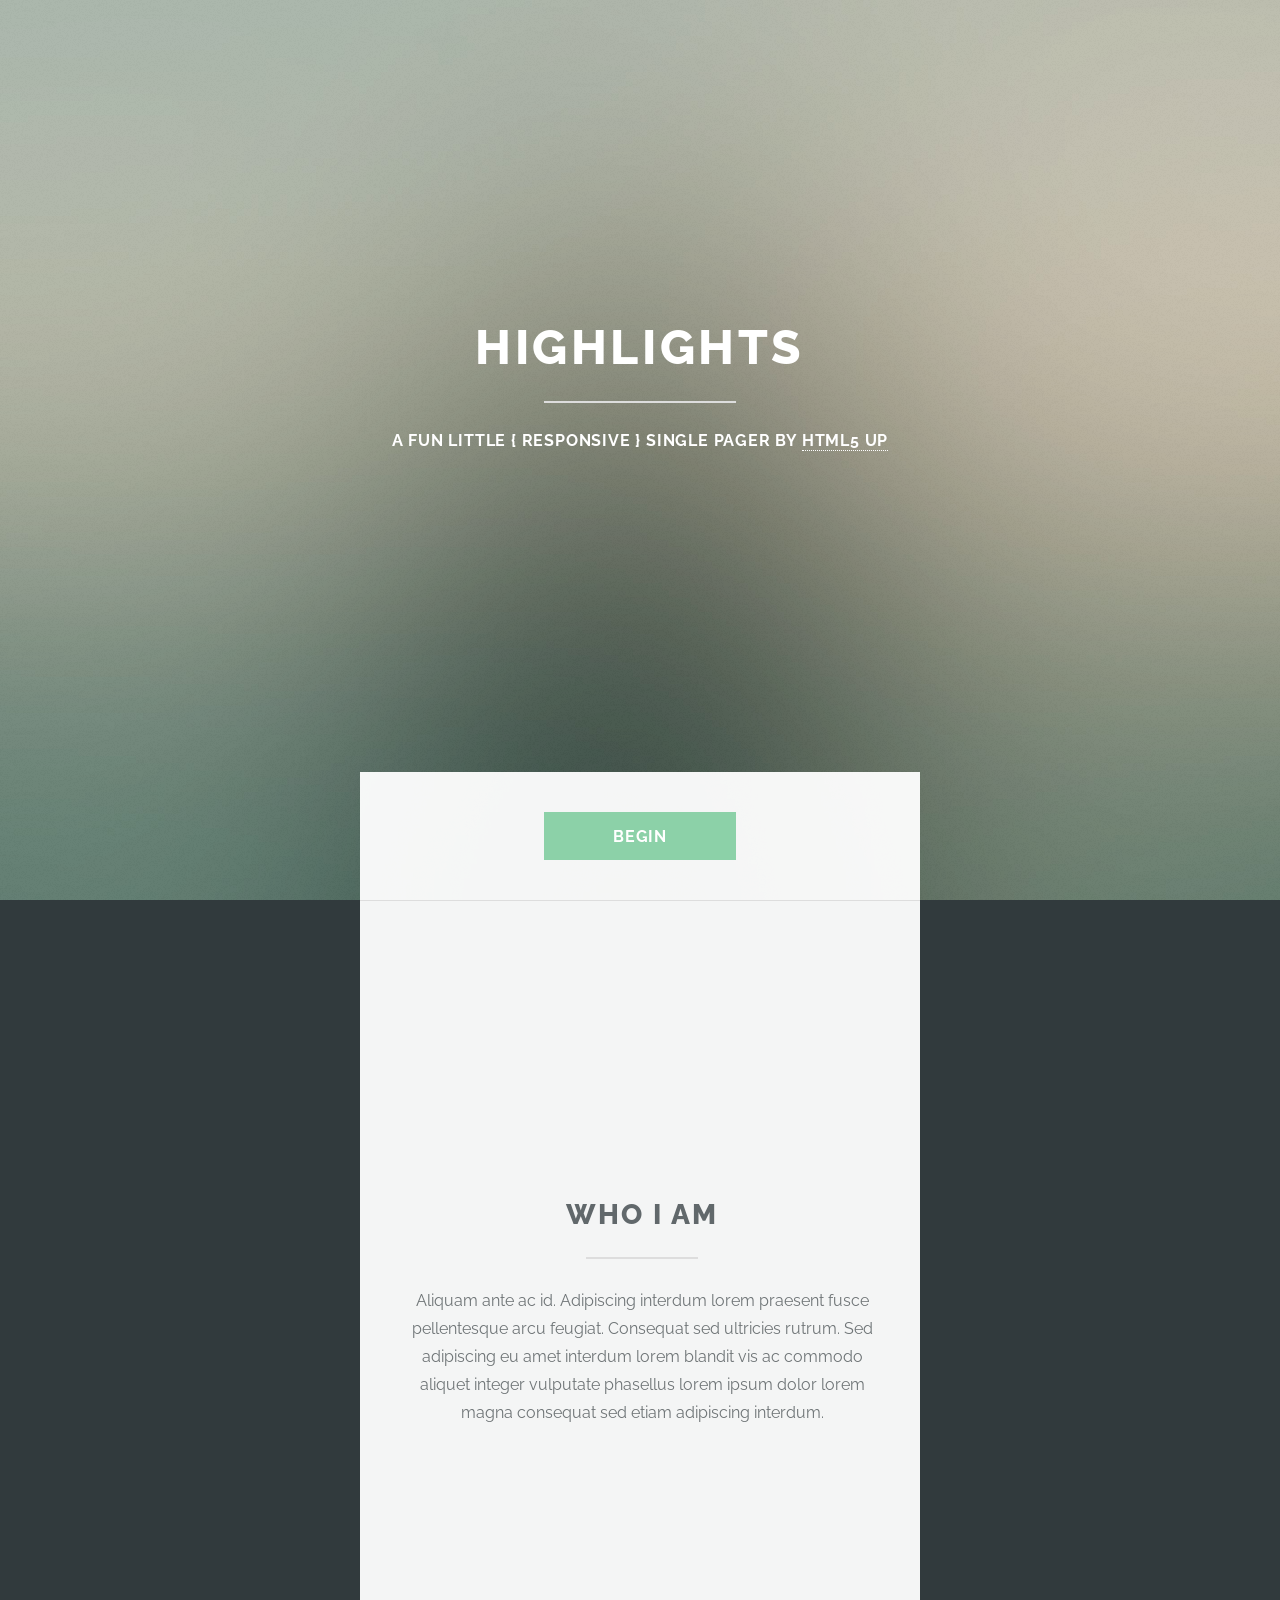
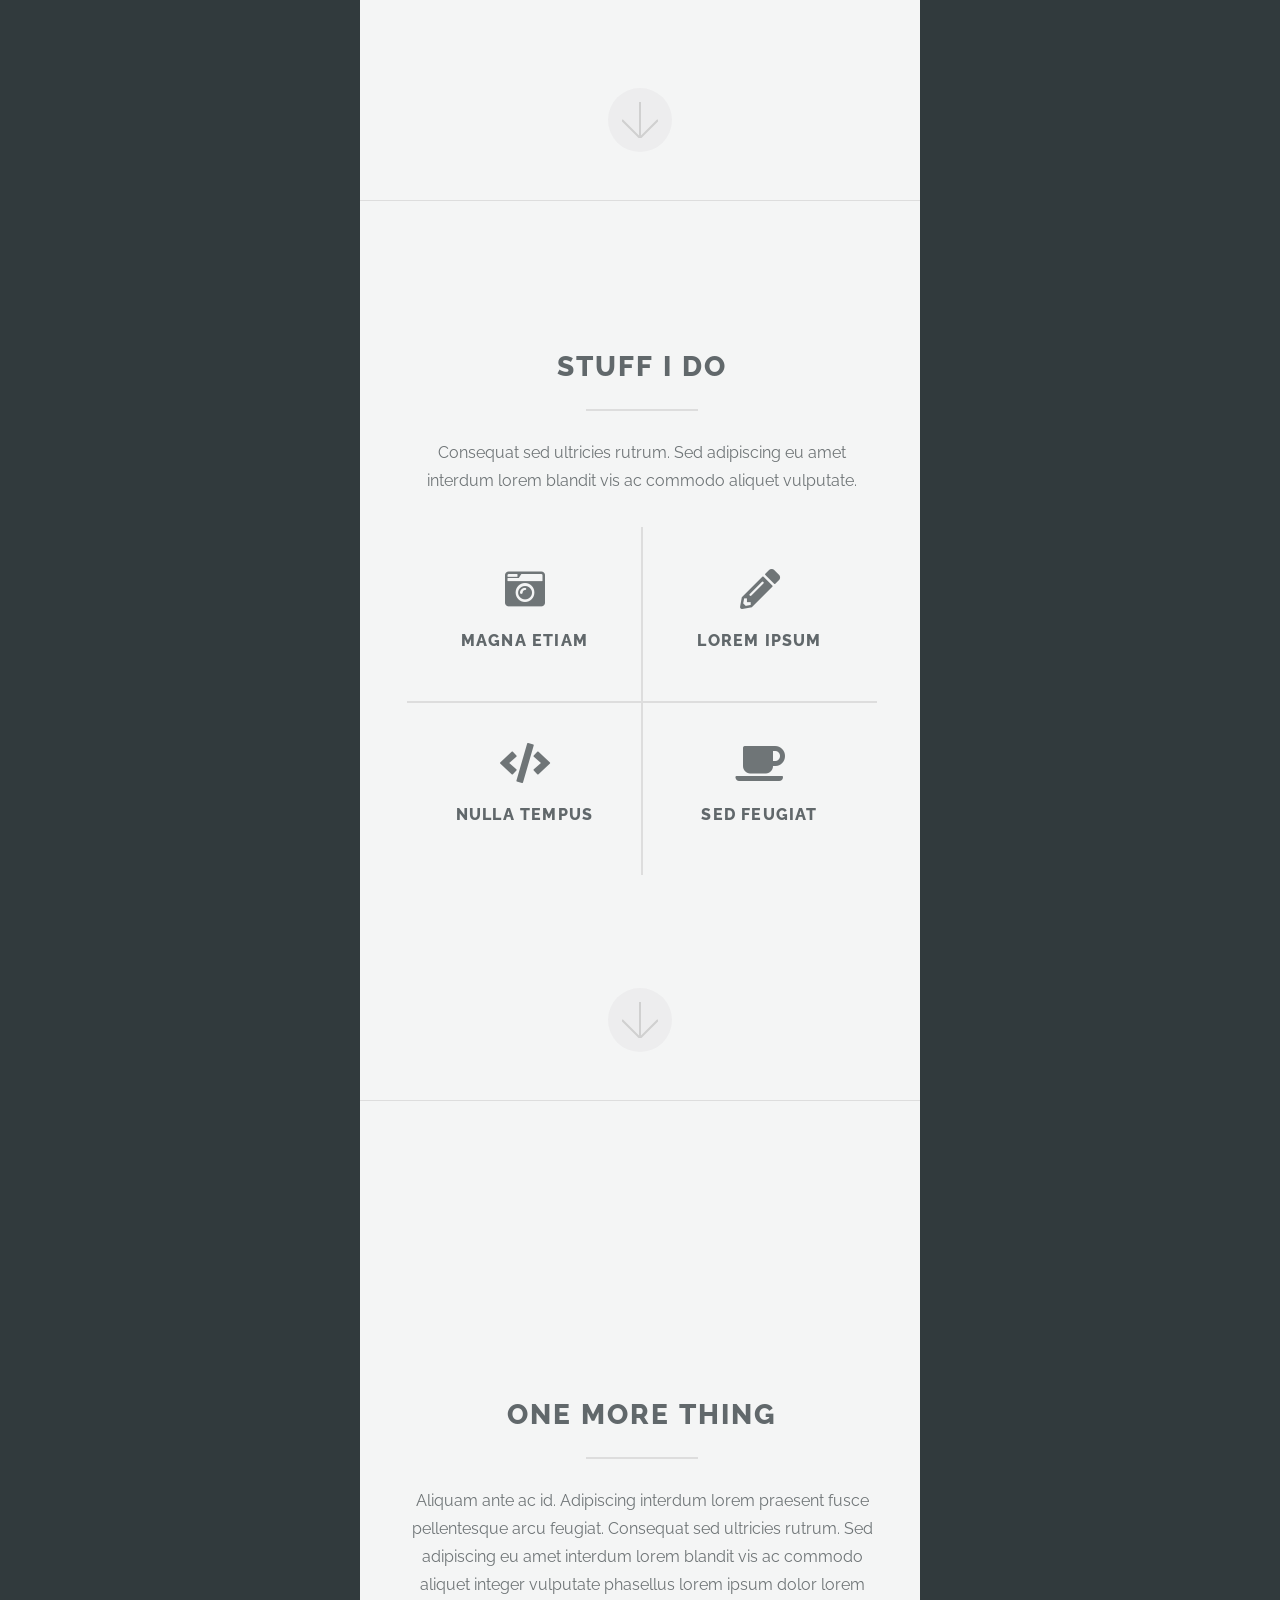
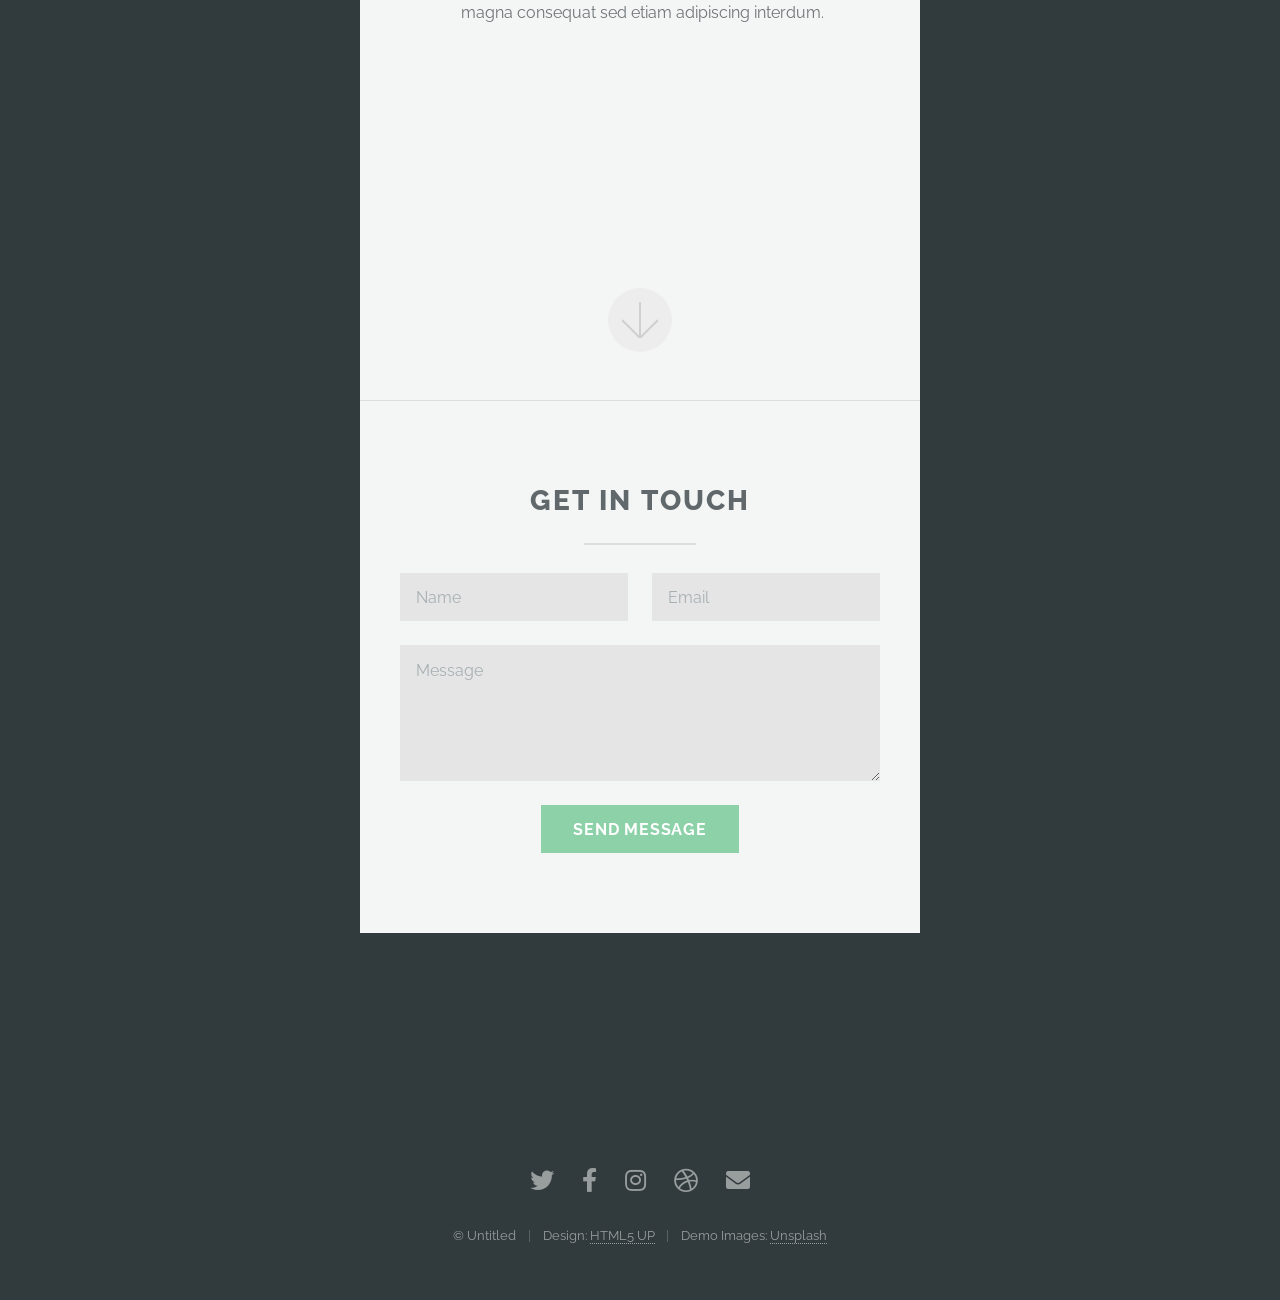
==== index.html @ dd1a43c5 "Add files via upload" ====
<!DOCTYPE HTML>
<!--
	Highlights by HTML5 UP
	html5up.net | @ajlkn
	Free for personal and commercial use under the CCA 3.0 license (html5up.net/license)
-->
<html>
	<head>
		<title>Highlights by HTML5 UP</title>
		<meta charset="utf-8" />
		<meta name="viewport" content="width=device-width, initial-scale=1, user-scalable=no" />
		<link rel="stylesheet" href="assets/css/main.css" />
	</head>
	<body class="is-preload">

		<!-- Header -->
			<section id="header">
				<header class="major">
					<h1>Highlights</h1>
					<p>A fun little { responsive } single pager by <a href="http://html5up.net">HTML5 UP</a></p>
				</header>
				<div class="container">
					<ul class="actions special">
						<li><a href="#one" class="button primary scrolly">Begin</a></li>
					</ul>
				</div>
			</section>

		<!-- One -->
			<section id="one" class="main special">
				<div class="container">
					<span class="image fit primary"><img src="images/pic01.jpg" alt="" /></span>
					<div class="content">
						<header class="major">
							<h2>Who I am</h2>
						</header>
						<p>Aliquam ante ac id. Adipiscing interdum lorem praesent fusce pellentesque arcu feugiat. Consequat sed ultricies rutrum. Sed adipiscing eu amet interdum lorem blandit vis ac commodo aliquet integer vulputate phasellus lorem ipsum dolor lorem magna consequat sed etiam adipiscing interdum.</p>
					</div>
					<a href="#two" class="goto-next scrolly">Next</a>
				</div>
			</section>

		<!-- Two -->
			<section id="two" class="main special">
				<div class="container">
					<span class="image fit primary"><img src="images/pic02.jpg" alt="" /></span>
					<div class="content">
						<header class="major">
							<h2>Stuff I do</h2>
						</header>
						<p>Consequat sed ultricies rutrum. Sed adipiscing eu amet interdum lorem blandit vis ac commodo aliquet vulputate.</p>
						<ul class="icons-grid">
							<li>
								<span class="icon solid major fa-camera-retro"></span>
								<h3>Magna Etiam</h3>
							</li>
							<li>
								<span class="icon solid major fa-pencil-alt"></span>
								<h3>Lorem Ipsum</h3>
							</li>
							<li>
								<span class="icon solid major fa-code"></span>
								<h3>Nulla Tempus</h3>
							</li>
							<li>
								<span class="icon solid major fa-coffee"></span>
								<h3>Sed Feugiat</h3>
							</li>
						</ul>
					</div>
					<a href="#three" class="goto-next scrolly">Next</a>
				</div>
			</section>

		<!-- Three -->
			<section id="three" class="main special">
				<div class="container">
					<span class="image fit primary"><img src="images/pic03.jpg" alt="" /></span>
					<div class="content">
						<header class="major">
							<h2>One more thing</h2>
						</header>
						<p>Aliquam ante ac id. Adipiscing interdum lorem praesent fusce pellentesque arcu feugiat. Consequat sed ultricies rutrum. Sed adipiscing eu amet interdum lorem blandit vis ac commodo aliquet integer vulputate phasellus lorem ipsum dolor lorem magna consequat sed etiam adipiscing interdum.</p>
					</div>
					<a href="#footer" class="goto-next scrolly">Next</a>
				</div>
			</section>

		<!-- Four -->
		<!--
			<section id="four" class="main">
				<div class="container">
					<div class="content">
						<header class="major">
							<h2>Elements</h2>
						</header>
						<section>
							<h4>Text</h4>
							<p>This is <b>bold</b> and this is <strong>strong</strong>. This is <i>italic</i> and this is <em>emphasized</em>.
							This is <sup>superscript</sup> text and this is <sub>subscript</sub> text.
							This is <u>underlined</u> and this is code: <code>for (;;) { ... }</code>. Finally, <a href="#">this is a link</a>.</p>
							<hr />
							<header>
								<h4>Heading with a Subtitle</h4>
								<p>Lorem ipsum dolor sit amet nullam id egestas urna aliquam</p>
							</header>
							<p>Nunc lacinia ante nunc ac lobortis. Interdum adipiscing gravida odio porttitor sem non mi integer non faucibus ornare mi ut ante amet placerat aliquet. Volutpat eu sed ante lacinia sapien lorem accumsan varius montes viverra nibh in adipiscing blandit tempus accumsan.</p>
							<header>
								<h5>Heading with a Subtitle</h5>
								<p>Lorem ipsum dolor sit amet nullam id egestas urna aliquam</p>
							</header>
							<p>Nunc lacinia ante nunc ac lobortis. Interdum adipiscing gravida odio porttitor sem non mi integer non faucibus ornare mi ut ante amet placerat aliquet. Volutpat eu sed ante lacinia sapien lorem accumsan varius montes viverra nibh in adipiscing blandit tempus accumsan.</p>
							<hr />
							<h2>Heading Level 2</h2>
							<h3>Heading Level 3</h3>
							<h4>Heading Level 4</h4>
							<h5>Heading Level 5</h5>
							<h6>Heading Level 6</h6>
							<hr />
							<h5>Blockquote</h5>
							<blockquote>Fringilla nisl. Donec accumsan interdum nisi, quis tincidunt felis sagittis eget tempus euismod. Vestibulum ante ipsum primis in faucibus vestibulum. Blandit adipiscing eu felis iaculis volutpat ac adipiscing accumsan faucibus. Vestibulum ante ipsum primis in faucibus lorem ipsum dolor sit amet nullam adipiscing eu felis.</blockquote>
							<h5>Preformatted</h5>
							<pre><code>i = 0;

while (!deck.isInOrder()) {
  print 'Iteration ' + i;
  deck.shuffle();
  i++;
}

print 'It took ' + i + ' iterations to sort the deck.';</code></pre>
						</section>

						<section>
							<h4>Lists</h4>
							<div class="row">
								<div class="col-6 col-12-medium">
									<h5>Unordered</h5>
									<ul>
										<li>Dolor pulvinar etiam.</li>
										<li>Sagittis adipiscing.</li>
										<li>Felis enim feugiat.</li>
									</ul>
									<h5>Alternate</h5>
									<ul class="alt">
										<li>Dolor pulvinar etiam.</li>
										<li>Sagittis adipiscing.</li>
										<li>Felis enim feugiat.</li>
									</ul>
								</div>
								<div class="col-6 col-12-medium">
									<h5>Ordered</h5>
									<ol>
										<li>Dolor pulvinar etiam.</li>
										<li>Etiam vel felis viverra.</li>
										<li>Felis enim feugiat.</li>
										<li>Dolor pulvinar etiam.</li>
										<li>Etiam vel felis lorem.</li>
										<li>Felis enim et feugiat.</li>
									</ol>
									<h5>Icons</h5>
									<ul class="icons">
										<li><a href="#" class="icon brands fa-twitter"><span class="label">Twitter</span></a></li>
										<li><a href="#" class="icon brands fa-facebook-f"><span class="label">Facebook</span></a></li>
										<li><a href="#" class="icon brands fa-instagram"><span class="label">Instagram</span></a></li>
										<li><a href="#" class="icon brands fa-github"><span class="label">Github</span></a></li>
									</ul>
								</div>
							</div>
							<h5>Actions</h5>
							<ul class="actions">
								<li><a href="#" class="button primary">Default</a></li>
								<li><a href="#" class="button">Default</a></li>
							</ul>
							<ul class="actions small">
								<li><a href="#" class="button primary small">Small</a></li>
								<li><a href="#" class="button small">Small</a></li>
							</ul>
							<div class="row">
								<div class="col-6 col-12-small">
									<ul class="actions stacked">
										<li><a href="#" class="button primary">Default</a></li>
										<li><a href="#" class="button">Default</a></li>
									</ul>
								</div>
								<div class="col-6 col-12-small">
									<ul class="actions stacked">
										<li><a href="#" class="button primary small">Small</a></li>
										<li><a href="#" class="button small">Small</a></li>
									</ul>
								</div>
								<div class="col-6 col-12-small">
									<ul class="actions stacked">
										<li><a href="#" class="button primary fit">Default</a></li>
										<li><a href="#" class="button fit">Default</a></li>
									</ul>
								</div>
								<div class="col-6 col-12-small">
									<ul class="actions stacked">
										<li><a href="#" class="button primary small fit">Small</a></li>
										<li><a href="#" class="button small fit">Small</a></li>
									</ul>
								</div>
							</div>
						</section>

						<section>
							<h4>Table</h4>
							<h5>Default</h5>
							<div class="table-wrapper">
								<table>
									<thead>
										<tr>
											<th>Name</th>
											<th>Description</th>
											<th>Price</th>
										</tr>
									</thead>
									<tbody>
										<tr>
											<td>Item One</td>
											<td>Ante turpis integer aliquet porttitor.</td>
											<td>29.99</td>
										</tr>
										<tr>
											<td>Item Two</td>
											<td>Vis ac commodo adipiscing arcu aliquet.</td>
											<td>19.99</td>
										</tr>
										<tr>
											<td>Item Three</td>
											<td> Morbi faucibus arcu accumsan lorem.</td>
											<td>29.99</td>
										</tr>
										<tr>
											<td>Item Four</td>
											<td>Vitae integer tempus condimentum.</td>
											<td>19.99</td>
										</tr>
										<tr>
											<td>Item Five</td>
											<td>Ante turpis integer aliquet porttitor.</td>
											<td>29.99</td>
										</tr>
									</tbody>
									<tfoot>
										<tr>
											<td colspan="2"></td>
											<td>100.00</td>
										</tr>
									</tfoot>
								</table>
							</div>

							<h5>Alternate</h5>
							<div class="table-wrapper">
								<table class="alt">
									<thead>
										<tr>
											<th>Name</th>
											<th>Description</th>
											<th>Price</th>
										</tr>
									</thead>
									<tbody>
										<tr>
											<td>Item One</td>
											<td>Ante turpis integer aliquet porttitor.</td>
											<td>29.99</td>
										</tr>
										<tr>
											<td>Item Two</td>
											<td>Vis ac commodo adipiscing arcu aliquet.</td>
											<td>19.99</td>
										</tr>
										<tr>
											<td>Item Three</td>
											<td> Morbi faucibus arcu accumsan lorem.</td>
											<td>29.99</td>
										</tr>
										<tr>
											<td>Item Four</td>
											<td>Vitae integer tempus condimentum.</td>
											<td>19.99</td>
										</tr>
										<tr>
											<td>Item Five</td>
											<td>Ante turpis integer aliquet porttitor.</td>
											<td>29.99</td>
										</tr>
									</tbody>
									<tfoot>
										<tr>
											<td colspan="2"></td>
											<td>100.00</td>
										</tr>
									</tfoot>
								</table>
							</div>
						</section>

						<section>
							<h4>Buttons</h4>
							<ul class="actions">
								<li><a href="#" class="button primary">Primary</a></li>
								<li><a href="#" class="button">Default</a></li>
							</ul>
							<ul class="actions">
								<li><a href="#" class="button">Default</a></li>
								<li><a href="#" class="button small">Small</a></li>
							</ul>
							<ul class="actions fit">
								<li><a href="#" class="button primary fit">Fit</a></li>
								<li><a href="#" class="button fit">Fit</a></li>
							</ul>
							<ul class="actions fit small">
								<li><a href="#" class="button primary fit small">Fit + Small</a></li>
								<li><a href="#" class="button fit small">Fit + Small</a></li>
							</ul>
							<ul class="actions">
								<li><a href="#" class="button primary icon solid fa-download">Icon</a></li>
								<li><a href="#" class="button icon solid fa-download">Icon</a></li>
							</ul>
							<ul class="actions">
								<li><span class="button primary disabled">Disabled</span></li>
								<li><span class="button disabled">Disabled</span></li>
							</ul>
						</section>

						<section>
							<h4>Form</h4>
							<form method="post" action="#">
								<div class="row gtr-uniform">
									<div class="col-6 col-12-xsmall">
										<input type="text" name="demo-name" id="demo-name" value="" placeholder="Name" />
									</div>
									<div class="col-6 col-12-xsmall">
										<input type="email" name="demo-email" id="demo-email" value="" placeholder="Email" />
									</div>
									<div class="col-12">
										<select name="demo-category" id="demo-category">
											<option value="">- Category -</option>
											<option value="1">Manufacturing</option>
											<option value="1">Shipping</option>
											<option value="1">Administration</option>
											<option value="1">Human Resources</option>
										</select>
									</div>
									<div class="col-4 col-12-small">
										<input type="radio" id="demo-priority-low" name="demo-priority" checked>
										<label for="demo-priority-low">Low</label>
									</div>
									<div class="col-4 col-12-small">
										<input type="radio" id="demo-priority-normal" name="demo-priority">
										<label for="demo-priority-normal">Normal</label>
									</div>
									<div class="col-4 col-12-small">
										<input type="radio" id="demo-priority-high" name="demo-priority">
										<label for="demo-priority-high">High</label>
									</div>
									<div class="col-6 col-12-small">
										<input type="checkbox" id="demo-copy" name="demo-copy">
										<label for="demo-copy">Email me a copy</label>
									</div>
									<div class="col-6 col-12-small">
										<input type="checkbox" id="demo-human" name="demo-human" checked>
										<label for="demo-human">Not a robot</label>
									</div>
									<div class="col-12">
										<textarea name="demo-message" id="demo-message" placeholder="Enter your message" rows="6"></textarea>
									</div>
									<div class="col-12">
										<ul class="actions">
											<li><input type="submit" value="Send Message" class="primary" /></li>
											<li><input type="reset" value="Reset" /></li>
										</ul>
									</div>
								</div>
							</form>
						</section>

						<section>
							<h4>Image</h4>
							<h5>Fit</h5>
							<div class="box alt">
								<div class="row gtr-uniform gtr-50">
									<div class="col-12"><span class="image fit"><img src="images/pic04.jpg" alt="" /></span></div>
									<div class="col-4"><span class="image fit"><img src="images/pic04.jpg" alt="" /></span></div>
									<div class="col-4"><span class="image fit"><img src="images/pic04.jpg" alt="" /></span></div>
									<div class="col-4"><span class="image fit"><img src="images/pic04.jpg" alt="" /></span></div>
									<div class="col-4"><span class="image fit"><img src="images/pic04.jpg" alt="" /></span></div>
									<div class="col-4"><span class="image fit"><img src="images/pic04.jpg" alt="" /></span></div>
									<div class="col-4"><span class="image fit"><img src="images/pic04.jpg" alt="" /></span></div>
									<div class="col-4"><span class="image fit"><img src="images/pic04.jpg" alt="" /></span></div>
									<div class="col-4"><span class="image fit"><img src="images/pic04.jpg" alt="" /></span></div>
									<div class="col-4"><span class="image fit"><img src="images/pic04.jpg" alt="" /></span></div>
								</div>
							</div>
							<h5>Left &amp; Right</h5>
							<p><span class="image left"><img src="images/pic05.jpg" alt="" /></span>Fringilla nisl. Donec accumsan interdum nisi, quis tincidunt felis sagittis eget. tempus euismod. Vestibulum ante ipsum primis in faucibus vestibulum. Blandit adipiscing eu felis iaculis volutpat ac adipiscing accumsan eu faucibus. Integer ac pellentesque praesent tincidunt felis sagittis eget. tempus euismod. Vestibulum ante ipsum primis in faucibus vestibulum. Blandit adipiscing eu felis iaculis volutpat ac adipiscing accumsan eu faucibus. Integer ac pellentesque praesent. Donec accumsan interdum nisi, quis tincidunt felis sagittis eget. tempus euismod. Vestibulum ante ipsum primis in faucibus vestibulum. Blandit adipiscing eu felis iaculis volutpat ac adipiscing accumsan eu faucibus. Integer ac pellentesque praesent tincidunt felis sagittis eget. tempus euismod. Vestibulum ante ipsum primis in faucibus vestibulum. Blandit adipiscing eu felis iaculis volutpat ac adipiscing accumsan eu faucibus. Integer ac pellentesque praesent.</p>
							<p><span class="image right"><img src="images/pic05.jpg" alt="" /></span>Fringilla nisl. Donec accumsan interdum nisi, quis tincidunt felis sagittis eget. tempus euismod. Vestibulum ante ipsum primis in faucibus vestibulum. Blandit adipiscing eu felis iaculis volutpat ac adipiscing accumsan eu faucibus. Integer ac pellentesque praesent tincidunt felis sagittis eget. tempus euismod. Vestibulum ante ipsum primis in faucibus vestibulum. Blandit adipiscing eu felis iaculis volutpat ac adipiscing accumsan eu faucibus. Integer ac pellentesque praesent. Donec accumsan interdum nisi, quis tincidunt felis sagittis eget. tempus euismod. Vestibulum ante ipsum primis in faucibus vestibulum. Blandit adipiscing eu felis iaculis volutpat ac adipiscing accumsan eu faucibus. Integer ac pellentesque praesent tincidunt felis sagittis eget. tempus euismod. Vestibulum ante ipsum primis in faucibus vestibulum. Blandit adipiscing eu felis iaculis volutpat ac adipiscing accumsan eu faucibus. Integer ac pellentesque praesent.</p>
						</section>

					</div>
					<a href="#footer" class="goto-next scrolly">Next</a>
				</div>
			</section>
		-->

		<!-- Footer -->
			<section id="footer">
				<div class="container">
					<header class="major">
						<h2>Get in touch</h2>
					</header>
					<form method="post" action="#">
						<div class="row gtr-uniform">
							<div class="col-6 col-12-xsmall"><input type="text" name="name" id="name" placeholder="Name" /></div>
							<div class="col-6 col-12-xsmall"><input type="email" name="email" id="email" placeholder="Email" /></div>
							<div class="col-12"><textarea name="message" id="message" placeholder="Message" rows="4"></textarea></div>
							<div class="col-12">
								<ul class="actions special">
									<li><input type="submit" value="Send Message" class="primary" /></li>
								</ul>
							</div>
						</div>
					</form>
				</div>
				<footer>
					<ul class="icons">
						<li><a href="#" class="icon brands alt fa-twitter"><span class="label">Twitter</span></a></li>
						<li><a href="#" class="icon brands alt fa-facebook-f"><span class="label">Facebook</span></a></li>
						<li><a href="#" class="icon brands alt fa-instagram"><span class="label">Instagram</span></a></li>
						<li><a href="#" class="icon brands alt fa-dribbble"><span class="label">Dribbble</span></a></li>
						<li><a href="#" class="icon solid alt fa-envelope"><span class="label">Email</span></a></li>
					</ul>
					<ul class="copyright">
						<li>&copy; Untitled</li><li>Design: <a href="http://html5up.net">HTML5 UP</a></li><li>Demo Images: <a href="http://unsplash.com">Unsplash</a></li>
					</ul>
				</footer>
			</section>

		<!-- Scripts -->
			<script src="assets/js/jquery.min.js"></script>
			<script src="assets/js/jquery.scrollex.min.js"></script>
			<script src="assets/js/jquery.scrolly.min.js"></script>
			<script src="assets/js/browser.min.js"></script>
			<script src="assets/js/breakpoints.min.js"></script>
			<script src="assets/js/util.js"></script>
			<script src="assets/js/main.js"></script>

	</body>
</html>
---- assets/css/main.css ----
@import url("fontawesome-all.min.css");
@import url("https://fonts.googleapis.com/css?family=Raleway:400,400italic,700,800");

/*
	Highlights by HTML5 UP
	html5up.net | @ajlkn
	Free for personal and commercial use under the CCA 3.0 license (html5up.net/license)
*/

html, body, div, span, applet, object,
iframe, h1, h2, h3, h4, h5, h6, p, blockquote,
pre, a, abbr, acronym, address, big, cite,
code, del, dfn, em, img, ins, kbd, q, s, samp,
small, strike, strong, sub, sup, tt, var, b,
u, i, center, dl, dt, dd, ol, ul, li, fieldset,
form, label, legend, table, caption, tbody,
tfoot, thead, tr, th, td, article, aside,
canvas, details, embed, figure, figcaption,
footer, header, hgroup, menu, nav, output, ruby,
section, summary, time, mark, audio, video {
	margin: 0;
	padding: 0;
	border: 0;
	font-size: 100%;
	font: inherit;
	vertical-align: baseline;}

article, aside, details, figcaption, figure,
footer, header, hgroup, menu, nav, section {
	display: block;}

body {
	line-height: 1;
}

ol, ul {
	list-style: none;
}

blockquote, q {
	quotes: none;
}

	blockquote:before, blockquote:after, q:before, q:after {
		content: '';
		content: none;
	}

table {
	border-collapse: collapse;
	border-spacing: 0;
}

body {
	-webkit-text-size-adjust: none;
}

mark {
	background-color: transparent;
	color: inherit;
}

input::-moz-focus-inner {
	border: 0;
	padding: 0;
}

input, select, textarea {
	-moz-appearance: none;
	-webkit-appearance: none;
	-ms-appearance: none;
	appearance: none;
}

/* Basic */

	html {
		box-sizing: border-box;
	}

	*, *:before, *:after {
		box-sizing: inherit;
	}

	html {
		background-color: #313a3d;
		background-attachment: fixed,						fixed;
		background-image: url("images/overlay.png"), url("../../images/bg.jpg");
		background-position: top left,					center center;
		background-repeat: repeat,						none;
		background-size: auto,						cover;
	}

	html.is-preload *, html.is-preload *:before, html.is-preload *:after {
		-moz-animation: none !important;
		-webkit-animation: none !important;
		-ms-animation: none !important;
		animation: none !important;
		-moz-transition: none !important;
		-webkit-transition: none !important;
		-ms-transition: none !important;
		transition: none !important;
	}

	html.is-touch {
		height: 100vh;
		overflow: hidden;
	}

		html.is-touch #wrapper {
			-webkit-backface-visibility: hidden;
			-webkit-overflow-scrolling: touch;
			-webkit-transform: translate3d(0, 0, 0);
			height: 100vh;
			overflow: auto;
		}

	body, input, select, textarea {
		color: #6f7577;
		font-family: "Raleway", "Helvetica", sans-serif;
		font-size: 15pt;
		font-weight: 400;
		line-height: 1.75em;
	}

	a {
		-moz-transition: color 0.2s ease-in-out, border-bottom-color 0.2s ease-in-out;
		-webkit-transition: color 0.2s ease-in-out, border-bottom-color 0.2s ease-in-out;
		-ms-transition: color 0.2s ease-in-out, border-bottom-color 0.2s ease-in-out;
		transition: color 0.2s ease-in-out, border-bottom-color 0.2s ease-in-out;
		border-bottom: dotted 1px;
		color: #8cd1a8;
		text-decoration: none;
	}

		a:hover {
			border-bottom-color: transparent !important;
			color: #8cd1a8 !important;
			text-decoration: none;
		}

	strong, b {
		color: #61686b;
		font-weight: 700;
	}

	em, i {
		font-style: italic;
	}

	p {
		margin: 0 0 2em 0;
	}

	h1, h2, h3, h4, h5, h6 {
		color: #61686b;
		font-weight: 800;
		letter-spacing: 0.075em;
		line-height: 1em;
		margin: 0 0 1em 0;
		text-transform: uppercase;
	}

		h1 a, h2 a, h3 a, h4 a, h5 a, h6 a {
			color: inherit;
			text-decoration: none;
		}

	h2 {
		font-size: 1.75em;
		line-height: 1.5em;
	}

	h3 {
		font-size: 1em;
		line-height: 1.5em;
	}

	h4 {
		font-size: 0.9em;
		line-height: 1.5em;
	}

	h5 {
		font-size: 0.8em;
		line-height: 1.5em;
	}

	h6 {
		font-size: 0.7em;
		line-height: 1.5em;
	}

	sub {
		font-size: 0.8em;
		position: relative;
		top: 0.5em;
	}

	sup {
		font-size: 0.8em;
		position: relative;
		top: -0.5em;
	}

	hr {
		border: 0;
		border-bottom: solid 1px #dddddd;
		margin: 2em 0;
	}

		hr.major {
			margin: 3em 0;
		}

	blockquote {
		border-left: solid 6px #dddddd;
		font-style: italic;
		margin: 0 0 2em 0;
		padding: 0.5em 0 0.5em 1.5em;
	}

	code {
		background: rgba(144, 144, 144, 0.075);
		font-family: "Courier New", monospace;
		font-size: 0.9em;
		margin: 0 0.25em;
		padding: 0.25em 0.65em;
	}

	pre {
		-webkit-overflow-scrolling: touch;
		font-family: "Courier New", monospace;
		font-size: 0.9em;
		margin: 0 0 2em 0;
	}

		pre code {
			display: block;
			line-height: 1.75em;
			padding: 1em 1.5em;
			overflow-x: auto;
		}

	.align-left {
		text-align: left;
	}

	.align-center {
		text-align: center;
	}

	.align-right {
		text-align: right;
	}

/* Container */

	.container {
		margin: 0 auto;
		max-width: calc(100% - 4em);
		width: 35em;
	}

		.container.xsmall {
			width: 8.75em;
		}

		.container.small {
			width: 17.5em;
		}

		.container.medium {
			width: 26.25em;
		}

		.container.large {
			width: 43.75em;
		}

		.container.xlarge {
			width: 52.5em;
		}

		.container.max {
			width: 100%;
		}

		@media screen and (max-width: 980px) {

			.container {
				width: 80% !important;
				max-width: 100% !important;
			}

		}

		@media screen and (max-width: 480px) {

			.container {
				width: 100% !important;
			}

		}

/* Row */

	.row {
		display: flex;
		flex-wrap: wrap;
		box-sizing: border-box;
		align-items: stretch;
	}

		.row > * {
			box-sizing: border-box;
		}

		.row.gtr-uniform > * > :last-child {
			margin-bottom: 0;
		}

		.row.aln-left {
			justify-content: flex-start;
		}

		.row.aln-center {
			justify-content: center;
		}

		.row.aln-right {
			justify-content: flex-end;
		}

		.row.aln-top {
			align-items: flex-start;
		}

		.row.aln-middle {
			align-items: center;
		}

		.row.aln-bottom {
			align-items: flex-end;
		}

		.row > .imp {
			order: -1;
		}

		.row > .col-1 {
			width: 8.33333%;
		}

		.row > .off-1 {
			margin-left: 8.33333%;
		}

		.row > .col-2 {
			width: 16.66667%;
		}

		.row > .off-2 {
			margin-left: 16.66667%;
		}

		.row > .col-3 {
			width: 25%;
		}

		.row > .off-3 {
			margin-left: 25%;
		}

		.row > .col-4 {
			width: 33.33333%;
		}

		.row > .off-4 {
			margin-left: 33.33333%;
		}

		.row > .col-5 {
			width: 41.66667%;
		}

		.row > .off-5 {
			margin-left: 41.66667%;
		}

		.row > .col-6 {
			width: 50%;
		}

		.row > .off-6 {
			margin-left: 50%;
		}

		.row > .col-7 {
			width: 58.33333%;
		}

		.row > .off-7 {
			margin-left: 58.33333%;
		}

		.row > .col-8 {
			width: 66.66667%;
		}

		.row > .off-8 {
			margin-left: 66.66667%;
		}

		.row > .col-9 {
			width: 75%;
		}

		.row > .off-9 {
			margin-left: 75%;
		}

		.row > .col-10 {
			width: 83.33333%;
		}

		.row > .off-10 {
			margin-left: 83.33333%;
		}

		.row > .col-11 {
			width: 91.66667%;
		}

		.row > .off-11 {
			margin-left: 91.66667%;
		}

		.row > .col-12 {
			width: 100%;
		}

		.row > .off-12 {
			margin-left: 100%;
		}

		.row.gtr-0 {
			margin-top: 0;
			margin-left: 0em;
		}

			.row.gtr-0 > * {
				padding: 0 0 0 0em;
			}

			.row.gtr-0.gtr-uniform {
				margin-top: 0em;
			}

				.row.gtr-0.gtr-uniform > * {
					padding-top: 0em;
				}

		.row.gtr-25 {
			margin-top: 0;
			margin-left: -0.375em;
		}

			.row.gtr-25 > * {
				padding: 0 0 0 0.375em;
			}

			.row.gtr-25.gtr-uniform {
				margin-top: -0.375em;
			}

				.row.gtr-25.gtr-uniform > * {
					padding-top: 0.375em;
				}

		.row.gtr-50 {
			margin-top: 0;
			margin-left: -0.75em;
		}

			.row.gtr-50 > * {
				padding: 0 0 0 0.75em;
			}

			.row.gtr-50.gtr-uniform {
				margin-top: -0.75em;
			}

				.row.gtr-50.gtr-uniform > * {
					padding-top: 0.75em;
				}

		.row {
			margin-top: 0;
			margin-left: -1.5em;
		}

			.row > * {
				padding: 0 0 0 1.5em;
			}

			.row.gtr-uniform {
				margin-top: -1.5em;
			}

				.row.gtr-uniform > * {
					padding-top: 1.5em;
				}

		.row.gtr-150 {
			margin-top: 0;
			margin-left: -2.25em;
		}

			.row.gtr-150 > * {
				padding: 0 0 0 2.25em;
			}

			.row.gtr-150.gtr-uniform {
				margin-top: -2.25em;
			}

				.row.gtr-150.gtr-uniform > * {
					padding-top: 2.25em;
				}

		.row.gtr-200 {
			margin-top: 0;
			margin-left: -3em;
		}

			.row.gtr-200 > * {
				padding: 0 0 0 3em;
			}

			.row.gtr-200.gtr-uniform {
				margin-top: -3em;
			}

				.row.gtr-200.gtr-uniform > * {
					padding-top: 3em;
				}

		@media screen and (max-width: 1680px) {

			.row {
				display: flex;
				flex-wrap: wrap;
				box-sizing: border-box;
				align-items: stretch;
			}

				.row > * {
					box-sizing: border-box;
				}

				.row.gtr-uniform > * > :last-child {
					margin-bottom: 0;
				}

				.row.aln-left {
					justify-content: flex-start;
				}

				.row.aln-center {
					justify-content: center;
				}

				.row.aln-right {
					justify-content: flex-end;
				}

				.row.aln-top {
					align-items: flex-start;
				}

				.row.aln-middle {
					align-items: center;
				}

				.row.aln-bottom {
					align-items: flex-end;
				}

				.row > .imp-large {
					order: -1;
				}

				.row > .col-1-large {
					width: 8.33333%;
				}

				.row > .off-1-large {
					margin-left: 8.33333%;
				}

				.row > .col-2-large {
					width: 16.66667%;
				}

				.row > .off-2-large {
					margin-left: 16.66667%;
				}

				.row > .col-3-large {
					width: 25%;
				}

				.row > .off-3-large {
					margin-left: 25%;
				}

				.row > .col-4-large {
					width: 33.33333%;
				}

				.row > .off-4-large {
					margin-left: 33.33333%;
				}

				.row > .col-5-large {
					width: 41.66667%;
				}

				.row > .off-5-large {
					margin-left: 41.66667%;
				}

				.row > .col-6-large {
					width: 50%;
				}

				.row > .off-6-large {
					margin-left: 50%;
				}

				.row > .col-7-large {
					width: 58.33333%;
				}

				.row > .off-7-large {
					margin-left: 58.33333%;
				}

				.row > .col-8-large {
					width: 66.66667%;
				}

				.row > .off-8-large {
					margin-left: 66.66667%;
				}

				.row > .col-9-large {
					width: 75%;
				}

				.row > .off-9-large {
					margin-left: 75%;
				}

				.row > .col-10-large {
					width: 83.33333%;
				}

				.row > .off-10-large {
					margin-left: 83.33333%;
				}

				.row > .col-11-large {
					width: 91.66667%;
				}

				.row > .off-11-large {
					margin-left: 91.66667%;
				}

				.row > .col-12-large {
					width: 100%;
				}

				.row > .off-12-large {
					margin-left: 100%;
				}

				.row.gtr-0 {
					margin-top: 0;
					margin-left: 0em;
				}

					.row.gtr-0 > * {
						padding: 0 0 0 0em;
					}

					.row.gtr-0.gtr-uniform {
						margin-top: 0em;
					}

						.row.gtr-0.gtr-uniform > * {
							padding-top: 0em;
						}

				.row.gtr-25 {
					margin-top: 0;
					margin-left: -0.375em;
				}

					.row.gtr-25 > * {
						padding: 0 0 0 0.375em;
					}

					.row.gtr-25.gtr-uniform {
						margin-top: -0.375em;
					}

						.row.gtr-25.gtr-uniform > * {
							padding-top: 0.375em;
						}

				.row.gtr-50 {
					margin-top: 0;
					margin-left: -0.75em;
				}

					.row.gtr-50 > * {
						padding: 0 0 0 0.75em;
					}

					.row.gtr-50.gtr-uniform {
						margin-top: -0.75em;
					}

						.row.gtr-50.gtr-uniform > * {
							padding-top: 0.75em;
						}

				.row {
					margin-top: 0;
					margin-left: -1.5em;
				}

					.row > * {
						padding: 0 0 0 1.5em;
					}

					.row.gtr-uniform {
						margin-top: -1.5em;
					}

						.row.gtr-uniform > * {
							padding-top: 1.5em;
						}

				.row.gtr-150 {
					margin-top: 0;
					margin-left: -2.25em;
				}

					.row.gtr-150 > * {
						padding: 0 0 0 2.25em;
					}

					.row.gtr-150.gtr-uniform {
						margin-top: -2.25em;
					}

						.row.gtr-150.gtr-uniform > * {
							padding-top: 2.25em;
						}

				.row.gtr-200 {
					margin-top: 0;
					margin-left: -3em;
				}

					.row.gtr-200 > * {
						padding: 0 0 0 3em;
					}

					.row.gtr-200.gtr-uniform {
						margin-top: -3em;
					}

						.row.gtr-200.gtr-uniform > * {
							padding-top: 3em;
						}

		}

		@media screen and (max-width: 980px) {

			.row {
				display: flex;
				flex-wrap: wrap;
				box-sizing: border-box;
				align-items: stretch;
			}

				.row > * {
					box-sizing: border-box;
				}

				.row.gtr-uniform > * > :last-child {
					margin-bottom: 0;
				}

				.row.aln-left {
					justify-content: flex-start;
				}

				.row.aln-center {
					justify-content: center;
				}

				.row.aln-right {
					justify-content: flex-end;
				}

				.row.aln-top {
					align-items: flex-start;
				}

				.row.aln-middle {
					align-items: center;
				}

				.row.aln-bottom {
					align-items: flex-end;
				}

				.row > .imp-medium {
					order: -1;
				}

				.row > .col-1-medium {
					width: 8.33333%;
				}

				.row > .off-1-medium {
					margin-left: 8.33333%;
				}

				.row > .col-2-medium {
					width: 16.66667%;
				}

				.row > .off-2-medium {
					margin-left: 16.66667%;
				}

				.row > .col-3-medium {
					width: 25%;
				}

				.row > .off-3-medium {
					margin-left: 25%;
				}

				.row > .col-4-medium {
					width: 33.33333%;
				}

				.row > .off-4-medium {
					margin-left: 33.33333%;
				}

				.row > .col-5-medium {
					width: 41.66667%;
				}

				.row > .off-5-medium {
					margin-left: 41.66667%;
				}

				.row > .col-6-medium {
					width: 50%;
				}

				.row > .off-6-medium {
					margin-left: 50%;
				}

				.row > .col-7-medium {
					width: 58.33333%;
				}

				.row > .off-7-medium {
					margin-left: 58.33333%;
				}

				.row > .col-8-medium {
					width: 66.66667%;
				}

				.row > .off-8-medium {
					margin-left: 66.66667%;
				}

				.row > .col-9-medium {
					width: 75%;
				}

				.row > .off-9-medium {
					margin-left: 75%;
				}

				.row > .col-10-medium {
					width: 83.33333%;
				}

				.row > .off-10-medium {
					margin-left: 83.33333%;
				}

				.row > .col-11-medium {
					width: 91.66667%;
				}

				.row > .off-11-medium {
					margin-left: 91.66667%;
				}

				.row > .col-12-medium {
					width: 100%;
				}

				.row > .off-12-medium {
					margin-left: 100%;
				}

				.row.gtr-0 {
					margin-top: 0;
					margin-left: 0em;
				}

					.row.gtr-0 > * {
						padding: 0 0 0 0em;
					}

					.row.gtr-0.gtr-uniform {
						margin-top: 0em;
					}

						.row.gtr-0.gtr-uniform > * {
							padding-top: 0em;
						}

				.row.gtr-25 {
					margin-top: 0;
					margin-left: -0.375em;
				}

					.row.gtr-25 > * {
						padding: 0 0 0 0.375em;
					}

					.row.gtr-25.gtr-uniform {
						margin-top: -0.375em;
					}

						.row.gtr-25.gtr-uniform > * {
							padding-top: 0.375em;
						}

				.row.gtr-50 {
					margin-top: 0;
					margin-left: -0.75em;
				}

					.row.gtr-50 > * {
						padding: 0 0 0 0.75em;
					}

					.row.gtr-50.gtr-uniform {
						margin-top: -0.75em;
					}

						.row.gtr-50.gtr-uniform > * {
							padding-top: 0.75em;
						}

				.row {
					margin-top: 0;
					margin-left: -1.5em;
				}

					.row > * {
						padding: 0 0 0 1.5em;
					}

					.row.gtr-uniform {
						margin-top: -1.5em;
					}

						.row.gtr-uniform > * {
							padding-top: 1.5em;
						}

				.row.gtr-150 {
					margin-top: 0;
					margin-left: -2.25em;
				}

					.row.gtr-150 > * {
						padding: 0 0 0 2.25em;
					}

					.row.gtr-150.gtr-uniform {
						margin-top: -2.25em;
					}

						.row.gtr-150.gtr-uniform > * {
							padding-top: 2.25em;
						}

				.row.gtr-200 {
					margin-top: 0;
					margin-left: -3em;
				}

					.row.gtr-200 > * {
						padding: 0 0 0 3em;
					}

					.row.gtr-200.gtr-uniform {
						margin-top: -3em;
					}

						.row.gtr-200.gtr-uniform > * {
							padding-top: 3em;
						}

		}

		@media screen and (max-width: 736px) {

			.row {
				display: flex;
				flex-wrap: wrap;
				box-sizing: border-box;
				align-items: stretch;
			}

				.row > * {
					box-sizing: border-box;
				}

				.row.gtr-uniform > * > :last-child {
					margin-bottom: 0;
				}

				.row.aln-left {
					justify-content: flex-start;
				}

				.row.aln-center {
					justify-content: center;
				}

				.row.aln-right {
					justify-content: flex-end;
				}

				.row.aln-top {
					align-items: flex-start;
				}

				.row.aln-middle {
					align-items: center;
				}

				.row.aln-bottom {
					align-items: flex-end;
				}

				.row > .imp-small {
					order: -1;
				}

				.row > .col-1-small {
					width: 8.33333%;
				}

				.row > .off-1-small {
					margin-left: 8.33333%;
				}

				.row > .col-2-small {
					width: 16.66667%;
				}

				.row > .off-2-small {
					margin-left: 16.66667%;
				}

				.row > .col-3-small {
					width: 25%;
				}

				.row > .off-3-small {
					margin-left: 25%;
				}

				.row > .col-4-small {
					width: 33.33333%;
				}

				.row > .off-4-small {
					margin-left: 33.33333%;
				}

				.row > .col-5-small {
					width: 41.66667%;
				}

				.row > .off-5-small {
					margin-left: 41.66667%;
				}

				.row > .col-6-small {
					width: 50%;
				}

				.row > .off-6-small {
					margin-left: 50%;
				}

				.row > .col-7-small {
					width: 58.33333%;
				}

				.row > .off-7-small {
					margin-left: 58.33333%;
				}

				.row > .col-8-small {
					width: 66.66667%;
				}

				.row > .off-8-small {
					margin-left: 66.66667%;
				}

				.row > .col-9-small {
					width: 75%;
				}

				.row > .off-9-small {
					margin-left: 75%;
				}

				.row > .col-10-small {
					width: 83.33333%;
				}

				.row > .off-10-small {
					margin-left: 83.33333%;
				}

				.row > .col-11-small {
					width: 91.66667%;
				}

				.row > .off-11-small {
					margin-left: 91.66667%;
				}

				.row > .col-12-small {
					width: 100%;
				}

				.row > .off-12-small {
					margin-left: 100%;
				}

				.row.gtr-0 {
					margin-top: 0;
					margin-left: 0em;
				}

					.row.gtr-0 > * {
						padding: 0 0 0 0em;
					}

					.row.gtr-0.gtr-uniform {
						margin-top: 0em;
					}

						.row.gtr-0.gtr-uniform > * {
							padding-top: 0em;
						}

				.row.gtr-25 {
					margin-top: 0;
					margin-left: -0.25em;
				}

					.row.gtr-25 > * {
						padding: 0 0 0 0.25em;
					}

					.row.gtr-25.gtr-uniform {
						margin-top: -0.25em;
					}

						.row.gtr-25.gtr-uniform > * {
							padding-top: 0.25em;
						}

				.row.gtr-50 {
					margin-top: 0;
					margin-left: -0.5em;
				}

					.row.gtr-50 > * {
						padding: 0 0 0 0.5em;
					}

					.row.gtr-50.gtr-uniform {
						margin-top: -0.5em;
					}

						.row.gtr-50.gtr-uniform > * {
							padding-top: 0.5em;
						}

				.row {
					margin-top: 0;
					margin-left: -1em;
				}

					.row > * {
						padding: 0 0 0 1em;
					}

					.row.gtr-uniform {
						margin-top: -1em;
					}

						.row.gtr-uniform > * {
							padding-top: 1em;
						}

				.row.gtr-150 {
					margin-top: 0;
					margin-left: -1.5em;
				}

					.row.gtr-150 > * {
						padding: 0 0 0 1.5em;
					}

					.row.gtr-150.gtr-uniform {
						margin-top: -1.5em;
					}

						.row.gtr-150.gtr-uniform > * {
							padding-top: 1.5em;
						}

				.row.gtr-200 {
					margin-top: 0;
					margin-left: -2em;
				}

					.row.gtr-200 > * {
						padding: 0 0 0 2em;
					}

					.row.gtr-200.gtr-uniform {
						margin-top: -2em;
					}

						.row.gtr-200.gtr-uniform > * {
							padding-top: 2em;
						}

		}

		@media screen and (max-width: 480px) {

			.row {
				display: flex;
				flex-wrap: wrap;
				box-sizing: border-box;
				align-items: stretch;
			}

				.row > * {
					box-sizing: border-box;
				}

				.row.gtr-uniform > * > :last-child {
					margin-bottom: 0;
				}

				.row.aln-left {
					justify-content: flex-start;
				}

				.row.aln-center {
					justify-content: center;
				}

				.row.aln-right {
					justify-content: flex-end;
				}

				.row.aln-top {
					align-items: flex-start;
				}

				.row.aln-middle {
					align-items: center;
				}

				.row.aln-bottom {
					align-items: flex-end;
				}

				.row > .imp-xsmall {
					order: -1;
				}

				.row > .col-1-xsmall {
					width: 8.33333%;
				}

				.row > .off-1-xsmall {
					margin-left: 8.33333%;
				}

				.row > .col-2-xsmall {
					width: 16.66667%;
				}

				.row > .off-2-xsmall {
					margin-left: 16.66667%;
				}

				.row > .col-3-xsmall {
					width: 25%;
				}

				.row > .off-3-xsmall {
					margin-left: 25%;
				}

				.row > .col-4-xsmall {
					width: 33.33333%;
				}

				.row > .off-4-xsmall {
					margin-left: 33.33333%;
				}

				.row > .col-5-xsmall {
					width: 41.66667%;
				}

				.row > .off-5-xsmall {
					margin-left: 41.66667%;
				}

				.row > .col-6-xsmall {
					width: 50%;
				}

				.row > .off-6-xsmall {
					margin-left: 50%;
				}

				.row > .col-7-xsmall {
					width: 58.33333%;
				}

				.row > .off-7-xsmall {
					margin-left: 58.33333%;
				}

				.row > .col-8-xsmall {
					width: 66.66667%;
				}

				.row > .off-8-xsmall {
					margin-left: 66.66667%;
				}

				.row > .col-9-xsmall {
					width: 75%;
				}

				.row > .off-9-xsmall {
					margin-left: 75%;
				}

				.row > .col-10-xsmall {
					width: 83.33333%;
				}

				.row > .off-10-xsmall {
					margin-left: 83.33333%;
				}

				.row > .col-11-xsmall {
					width: 91.66667%;
				}

				.row > .off-11-xsmall {
					margin-left: 91.66667%;
				}

				.row > .col-12-xsmall {
					width: 100%;
				}

				.row > .off-12-xsmall {
					margin-left: 100%;
				}

				.row.gtr-0 {
					margin-top: 0;
					margin-left: 0em;
				}

					.row.gtr-0 > * {
						padding: 0 0 0 0em;
					}

					.row.gtr-0.gtr-uniform {
						margin-top: 0em;
					}

						.row.gtr-0.gtr-uniform > * {
							padding-top: 0em;
						}

				.row.gtr-25 {
					margin-top: 0;
					margin-left: -0.25em;
				}

					.row.gtr-25 > * {
						padding: 0 0 0 0.25em;
					}

					.row.gtr-25.gtr-uniform {
						margin-top: -0.25em;
					}

						.row.gtr-25.gtr-uniform > * {
							padding-top: 0.25em;
						}

				.row.gtr-50 {
					margin-top: 0;
					margin-left: -0.5em;
				}

					.row.gtr-50 > * {
						padding: 0 0 0 0.5em;
					}

					.row.gtr-50.gtr-uniform {
						margin-top: -0.5em;
					}

						.row.gtr-50.gtr-uniform > * {
							padding-top: 0.5em;
						}

				.row {
					margin-top: 0;
					margin-left: -1em;
				}

					.row > * {
						padding: 0 0 0 1em;
					}

					.row.gtr-uniform {
						margin-top: -1em;
					}

						.row.gtr-uniform > * {
							padding-top: 1em;
						}

				.row.gtr-150 {
					margin-top: 0;
					margin-left: -1.5em;
				}

					.row.gtr-150 > * {
						padding: 0 0 0 1.5em;
					}

					.row.gtr-150.gtr-uniform {
						margin-top: -1.5em;
					}

						.row.gtr-150.gtr-uniform > * {
							padding-top: 1.5em;
						}

				.row.gtr-200 {
					margin-top: 0;
					margin-left: -2em;
				}

					.row.gtr-200 > * {
						padding: 0 0 0 2em;
					}

					.row.gtr-200.gtr-uniform {
						margin-top: -2em;
					}

						.row.gtr-200.gtr-uniform > * {
							padding-top: 2em;
						}

		}

/* Loader */

	@-moz-keyframes spinner-show {
		0% {
			opacity: 0;
		}

		100% {
			opacity: 1;
		}
	}

	@-webkit-keyframes spinner-show {
		0% {
			opacity: 0;
		}

		100% {
			opacity: 1;
		}
	}

	@-ms-keyframes spinner-show {
		0% {
			opacity: 0;
		}

		100% {
			opacity: 1;
		}
	}

	@keyframes spinner-show {
		0% {
			opacity: 0;
		}

		100% {
			opacity: 1;
		}
	}

	@-moz-keyframes spinner-hide {
		0% {
			color: #464e50;
			z-index: 10001;
			-moz-transform: scale(1) rotate(0deg);
			-webkit-transform: scale(1) rotate(0deg);
			-ms-transform: scale(1) rotate(0deg);
			transform: scale(1) rotate(0deg);
		}

		99% {
			color: #313a3d;
			z-index: 10001;
			-moz-transform: scale(0.5) rotate(360deg);
			-webkit-transform: scale(0.5) rotate(360deg);
			-ms-transform: scale(0.5) rotate(360deg);
			transform: scale(0.5) rotate(360deg);
		}

		100% {
			color: #313a3d;
			z-index: -1;
			-moz-transform: scale(0) rotate(360deg);
			-webkit-transform: scale(0) rotate(360deg);
			-ms-transform: scale(0) rotate(360deg);
			transform: scale(0) rotate(360deg);
		}
	}

	@-webkit-keyframes spinner-hide {
		0% {
			color: #464e50;
			z-index: 10001;
			-moz-transform: scale(1) rotate(0deg);
			-webkit-transform: scale(1) rotate(0deg);
			-ms-transform: scale(1) rotate(0deg);
			transform: scale(1) rotate(0deg);
		}

		99% {
			color: #313a3d;
			z-index: 10001;
			-moz-transform: scale(0.5) rotate(360deg);
			-webkit-transform: scale(0.5) rotate(360deg);
			-ms-transform: scale(0.5) rotate(360deg);
			transform: scale(0.5) rotate(360deg);
		}

		100% {
			color: #313a3d;
			z-index: -1;
			-moz-transform: scale(0) rotate(360deg);
			-webkit-transform: scale(0) rotate(360deg);
			-ms-transform: scale(0) rotate(360deg);
			transform: scale(0) rotate(360deg);
		}
	}

	@-ms-keyframes spinner-hide {
		0% {
			color: #464e50;
			z-index: 10001;
			-moz-transform: scale(1) rotate(0deg);
			-webkit-transform: scale(1) rotate(0deg);
			-ms-transform: scale(1) rotate(0deg);
			transform: scale(1) rotate(0deg);
		}

		99% {
			color: #313a3d;
			z-index: 10001;
			-moz-transform: scale(0.5) rotate(360deg);
			-webkit-transform: scale(0.5) rotate(360deg);
			-ms-transform: scale(0.5) rotate(360deg);
			transform: scale(0.5) rotate(360deg);
		}

		100% {
			color: #313a3d;
			z-index: -1;
			-moz-transform: scale(0) rotate(360deg);
			-webkit-transform: scale(0) rotate(360deg);
			-ms-transform: scale(0) rotate(360deg);
			transform: scale(0) rotate(360deg);
		}
	}

	@keyframes spinner-hide {
		0% {
			color: #464e50;
			z-index: 10001;
			-moz-transform: scale(1) rotate(0deg);
			-webkit-transform: scale(1) rotate(0deg);
			-ms-transform: scale(1) rotate(0deg);
			transform: scale(1) rotate(0deg);
		}

		99% {
			color: #313a3d;
			z-index: 10001;
			-moz-transform: scale(0.5) rotate(360deg);
			-webkit-transform: scale(0.5) rotate(360deg);
			-ms-transform: scale(0.5) rotate(360deg);
			transform: scale(0.5) rotate(360deg);
		}

		100% {
			color: #313a3d;
			z-index: -1;
			-moz-transform: scale(0) rotate(360deg);
			-webkit-transform: scale(0) rotate(360deg);
			-ms-transform: scale(0) rotate(360deg);
			transform: scale(0) rotate(360deg);
		}
	}

	@-moz-keyframes spinner-rotate {
		0% {
			-moz-transform: scale(1) rotate(0deg);
			-webkit-transform: scale(1) rotate(0deg);
			-ms-transform: scale(1) rotate(0deg);
			transform: scale(1) rotate(0deg);
		}

		100% {
			-moz-transform: scale(1) rotate(360deg);
			-webkit-transform: scale(1) rotate(360deg);
			-ms-transform: scale(1) rotate(360deg);
			transform: scale(1) rotate(360deg);
		}
	}

	@-webkit-keyframes spinner-rotate {
		0% {
			-moz-transform: scale(1) rotate(0deg);
			-webkit-transform: scale(1) rotate(0deg);
			-ms-transform: scale(1) rotate(0deg);
			transform: scale(1) rotate(0deg);
		}

		100% {
			-moz-transform: scale(1) rotate(360deg);
			-webkit-transform: scale(1) rotate(360deg);
			-ms-transform: scale(1) rotate(360deg);
			transform: scale(1) rotate(360deg);
		}
	}

	@-ms-keyframes spinner-rotate {
		0% {
			-moz-transform: scale(1) rotate(0deg);
			-webkit-transform: scale(1) rotate(0deg);
			-ms-transform: scale(1) rotate(0deg);
			transform: scale(1) rotate(0deg);
		}

		100% {
			-moz-transform: scale(1) rotate(360deg);
			-webkit-transform: scale(1) rotate(360deg);
			-ms-transform: scale(1) rotate(360deg);
			transform: scale(1) rotate(360deg);
		}
	}

	@keyframes spinner-rotate {
		0% {
			-moz-transform: scale(1) rotate(0deg);
			-webkit-transform: scale(1) rotate(0deg);
			-ms-transform: scale(1) rotate(0deg);
			transform: scale(1) rotate(0deg);
		}

		100% {
			-moz-transform: scale(1) rotate(360deg);
			-webkit-transform: scale(1) rotate(360deg);
			-ms-transform: scale(1) rotate(360deg);
			transform: scale(1) rotate(360deg);
		}
	}

	@-moz-keyframes overlay-hide {
		0% {
			opacity: 1;
			z-index: 10000;
		}

		15% {
			opacity: 1;
			z-index: 10000;
		}

		99% {
			opacity: 0;
			z-index: 10000;
		}

		100% {
			opacity: 0;
			z-index: -1;
		}
	}

	@-webkit-keyframes overlay-hide {
		0% {
			opacity: 1;
			z-index: 10000;
		}

		15% {
			opacity: 1;
			z-index: 10000;
		}

		99% {
			opacity: 0;
			z-index: 10000;
		}

		100% {
			opacity: 0;
			z-index: -1;
		}
	}

	@-ms-keyframes overlay-hide {
		0% {
			opacity: 1;
			z-index: 10000;
		}

		15% {
			opacity: 1;
			z-index: 10000;
		}

		99% {
			opacity: 0;
			z-index: 10000;
		}

		100% {
			opacity: 0;
			z-index: -1;
		}
	}

	@keyframes overlay-hide {
		0% {
			opacity: 1;
			z-index: 10000;
		}

		15% {
			opacity: 1;
			z-index: 10000;
		}

		99% {
			opacity: 0;
			z-index: 10000;
		}

		100% {
			opacity: 0;
			z-index: -1;
		}
	}

	html body {
		text-decoration: none;
	}

		html body:before {
			-moz-osx-font-smoothing: grayscale;
			-webkit-font-smoothing: antialiased;
			display: inline-block;
			font-style: normal;
			font-variant: normal;
			text-rendering: auto;
			line-height: 1;
			text-transform: none !important;
			font-family: 'Font Awesome 5 Free';
			font-weight: 900;
		}

		html body:before {
			-moz-animation: spinner-show 1.5s 1 0.25s ease forwards, spinner-hide 0.25s ease-in-out forwards !important;
			-webkit-animation: spinner-show 1.5s 1 0.25s ease forwards, spinner-hide 0.25s ease-in-out forwards !important;
			-ms-animation: spinner-show 1.5s 1 0.25s ease forwards, spinner-hide 0.25s ease-in-out forwards !important;
			animation: spinner-show 1.5s 1 0.25s ease forwards, spinner-hide 0.25s ease-in-out forwards !important;
			-moz-transform-origin: 50% 50%;
			-webkit-transform-origin: 50% 50%;
			-ms-transform-origin: 50% 50%;
			transform-origin: 50% 50%;
			color: #464e50;
			content: '\f1ce';
			cursor: default;
			display: block;
			font-size: 2em;
			height: 2em;
			left: 50%;
			opacity: 0;
			line-height: 2em;
			margin: -1em 0 0 -1em;
			position: fixed;
			text-align: center;
			top: 50%;
			width: 2em;
			z-index: -1;
		}

		html body:after {
			-moz-animation: overlay-hide 1s ease-in forwards !important;
			-webkit-animation: overlay-hide 1s ease-in forwards !important;
			-ms-animation: overlay-hide 1s ease-in forwards !important;
			animation: overlay-hide 1s ease-in forwards !important;
			background: #313a3d;
			content: '';
			display: block;
			height: 100%;
			left: 0;
			opacity: 0;
			position: fixed;
			top: 0;
			width: 100%;
			z-index: -1;
		}

	html.is-preload body:before {
		-moz-animation: spinner-show 1.5s 1 0.25s ease forwards, spinner-rotate 0.75s infinite linear !important;
		-webkit-animation: spinner-show 1.5s 1 0.25s ease forwards, spinner-rotate 0.75s infinite linear !important;
		-ms-animation: spinner-show 1.5s 1 0.25s ease forwards, spinner-rotate 0.75s infinite linear !important;
		animation: spinner-show 1.5s 1 0.25s ease forwards, spinner-rotate 0.75s infinite linear !important;
		z-index: 10001;
	}

	html.is-preload body:after {
		-moz-animation: none !important;
		-webkit-animation: none !important;
		-ms-animation: none !important;
		animation: none !important;
		opacity: 1;
		z-index: 10000;
	}

	@media (-webkit-min-device-pixel-ratio: 2) {

		html body:before {
			line-height: 2.025em;
		}

	}

/* Section/Article */

	section.special, article.special {
		text-align: center;
	}

	header p {
		color: #a8b0b3;
		letter-spacing: 0.05em;
		text-transform: uppercase;
	}

	header h1 + p {
		margin-top: -1em;
	}

	header h2 + p {
		margin-top: -1em;
	}

	header h3 + p {
		margin-top: -0.8em;
	}

	header h4 + p,
	header h5 + p,
	header h6 + p {
		font-size: 0.8em;
		margin-top: -0.6em;
	}

	header.major {
		text-align: center;
	}

		header.major h1, header.major h2, header.major h3, header.major h4, header.major h5, header.major h6 {
			position: relative;
		}

			header.major h1:after, header.major h2:after, header.major h3:after, header.major h4:after, header.major h5:after, header.major h6:after {
				background: #dddddd;
				content: '';
				display: block;
				height: 2px;
				margin: 0.75em auto 0 auto;
				position: relative;
				width: 4em;
			}

		header.major p {
			margin-top: 0;
		}

/* Form */

	form {
		margin: 0 0 2em 0;
	}

	label {
		color: #61686b;
		display: block;
		font-size: 0.9em;
		font-weight: 700;
		margin: 0 0 1em 0;
	}

	input[type="text"],
	input[type="password"],
	input[type="email"],
	select,
	textarea {
		-moz-appearance: none;
		-webkit-appearance: none;
		-ms-appearance: none;
		appearance: none;
		background: rgba(144, 144, 144, 0.15);
		border-radius: 0;
		border: none;
		color: inherit;
		display: block;
		outline: 0;
		padding: 0 1em;
		text-decoration: none;
		width: 100%;
	}

		input[type="text"]:invalid,
		input[type="password"]:invalid,
		input[type="email"]:invalid,
		select:invalid,
		textarea:invalid {
			box-shadow: none;
		}

		input[type="text"]:focus,
		input[type="password"]:focus,
		input[type="email"]:focus,
		select:focus,
		textarea:focus {
			box-shadow: inset 0 0 0 2px #8cd1a8;
		}

	select {
		background-image: url("data:image/svg+xml;charset=utf8,%3Csvg xmlns='http://www.w3.org/2000/svg' width='40' height='40' preserveAspectRatio='none' viewBox='0 0 40 40'%3E%3Cpath d='M9.4,12.3l10.4,10.4l10.4-10.4c0.2-0.2,0.5-0.4,0.9-0.4c0.3,0,0.6,0.1,0.9,0.4l3.3,3.3c0.2,0.2,0.4,0.5,0.4,0.9 c0,0.4-0.1,0.6-0.4,0.9L20.7,31.9c-0.2,0.2-0.5,0.4-0.9,0.4c-0.3,0-0.6-0.1-0.9-0.4L4.3,17.3c-0.2-0.2-0.4-0.5-0.4-0.9 c0-0.4,0.1-0.6,0.4-0.9l3.3-3.3c0.2-0.2,0.5-0.4,0.9-0.4S9.1,12.1,9.4,12.3z' fill='%23a8b0b3' /%3E%3C/svg%3E");
		background-size: 1.25rem;
		background-repeat: no-repeat;
		background-position: calc(100% - 1rem) center;
		height: 3em;
		padding-right: 3em;
		text-overflow: ellipsis;
	}

		select option {
			color: #61686b;
			background: #fff;
		}

		select:focus::-ms-value {
			background-color: transparent;
		}

		select::-ms-expand {
			display: none;
		}

	input[type="text"],
	input[type="password"],
	input[type="email"],
	select {
		height: 3em;
	}

	textarea {
		padding: 0.75em 1em;
	}

	input[type="checkbox"],
	input[type="radio"] {
		-moz-appearance: none;
		-webkit-appearance: none;
		-ms-appearance: none;
		appearance: none;
		display: block;
		float: left;
		margin-right: -2em;
		opacity: 0;
		width: 1em;
		z-index: -1;
	}

		input[type="checkbox"] + label,
		input[type="radio"] + label {
			text-decoration: none;
			color: #6f7577;
			cursor: pointer;
			display: inline-block;
			font-size: 1em;
			font-weight: 400;
			padding-left: 2.55em;
			padding-right: 0.75em;
			position: relative;
		}

			input[type="checkbox"] + label:before,
			input[type="radio"] + label:before {
				-moz-osx-font-smoothing: grayscale;
				-webkit-font-smoothing: antialiased;
				display: inline-block;
				font-style: normal;
				font-variant: normal;
				text-rendering: auto;
				line-height: 1;
				text-transform: none !important;
				font-family: 'Font Awesome 5 Free';
				font-weight: 900;
			}

			input[type="checkbox"] + label:before,
			input[type="radio"] + label:before {
				background: rgba(144, 144, 144, 0.15);
				content: '';
				display: inline-block;
				font-size: 0.8em;
				height: 2.25em;
				left: 0;
				line-height: 2.25em;
				position: absolute;
				text-align: center;
				top: 0;
				width: 2.25em;
			}

		input[type="checkbox"]:checked + label:before,
		input[type="radio"]:checked + label:before {
			background: #313a3d;
			color: #ffffff;
			content: '\f00c';
		}

		input[type="checkbox"]:focus + label:before,
		input[type="radio"]:focus + label:before {
			box-shadow: inset 0 0 0 2px #8cd1a8;
		}

	input[type="radio"] + label:before {
		border-radius: 100%;
	}

	::-webkit-input-placeholder {
		color: #a8b0b3 !important;
		opacity: 1.0;
	}

	:-moz-placeholder {
		color: #a8b0b3 !important;
		opacity: 1.0;
	}

	::-moz-placeholder {
		color: #a8b0b3 !important;
		opacity: 1.0;
	}

	:-ms-input-placeholder {
		color: #a8b0b3 !important;
		opacity: 1.0;
	}

/* Box */

	.box {
		border: solid 2px #dddddd;
		margin-bottom: 2em;
		padding: 1.5em;
	}

		.box > :last-child,
		.box > :last-child > :last-child,
		.box > :last-child > :last-child > :last-child {
			margin-bottom: 0;
		}

		.box.alt {
			border: 0;
			border-radius: 0;
			padding: 0;
		}

/* Icon */

	.icon {
		text-decoration: none;
		border-bottom: none;
		position: relative;
	}

		.icon:before {
			-moz-osx-font-smoothing: grayscale;
			-webkit-font-smoothing: antialiased;
			display: inline-block;
			font-style: normal;
			font-variant: normal;
			text-rendering: auto;
			line-height: 1;
			text-transform: none !important;
			font-family: 'Font Awesome 5 Free';
			font-weight: 400;
		}

		.icon > .label {
			display: none;
		}

		.icon:before {
			line-height: inherit;
		}

		.icon.solid:before {
			font-weight: 900;
		}

		.icon.brands:before {
			font-family: 'Font Awesome 5 Brands';
		}

		.icon.major {
			display: block;
			margin: 0 0 1em 0;
		}

			.icon.major:before {
				font-size: 2.5em;
			}

/* Image */

	.image {
		border: 0;
		display: inline-block;
		position: relative;
	}

		.image:before {
			background: url("images/overlay.png");
			content: '';
			display: block;
			height: 100%;
			left: 0;
			position: absolute;
			top: 0;
			width: 100%;
		}

		.image img {
			display: block;
		}

		.image.left {
			float: left;
			margin: 0 1.5em 1em 0;
			top: 0.25em;
		}

		.image.right {
			float: right;
			margin: 0 0 1em 1.5em;
			top: 0.25em;
		}

		.image.left, .image.right {
			max-width: 40%;
		}

			.image.left img, .image.right img {
				width: 100%;
			}

		.image.fit {
			display: block;
			margin: 0 0 2em 0;
			width: 100%;
		}

			.image.fit img {
				width: 100%;
			}

/* List */

	ol {
		list-style: decimal;
		margin: 0 0 2em 0;
		padding-left: 1.25em;
	}

		ol li {
			padding-left: 0.25em;
		}

	ul {
		list-style: disc;
		margin: 0 0 2em 0;
		padding-left: 1em;
	}

		ul li {
			padding-left: 0.5em;
		}

		ul.alt {
			list-style: none;
			padding-left: 0;
		}

			ul.alt li {
				border-top: solid 1px #dddddd;
				padding: 0.5em 0;
			}

				ul.alt li:first-child {
					border-top: 0;
					padding-top: 0;
				}

	dl {
		margin: 0 0 2em 0;
	}

/* Icons */

	ul.icons {
		cursor: default;
		list-style: none;
		padding-left: 0;
	}

		ul.icons li {
			display: inline-block;
			padding: 0 1.5em 0 0;
		}

			ul.icons li:last-child {
				padding-right: 0;
			}

			ul.icons li .icon:before {
				font-size: 1.5em;
			}

/* Icons Grid */

	ul.icons-grid {
		list-style: none;
		padding: 0;
		position: relative;
	}

		ul.icons-grid li {
			display: block;
			float: left;
			padding: 3em 0;
			width: 50%;
		}

			ul.icons-grid li h3 {
				margin: 0;
			}

			ul.icons-grid li:nth-child(2n + 1) {
				box-shadow: inset -1px 0 0 0 #dddddd, 1px 0 0 0 #dddddd;
			}

			ul.icons-grid li:nth-child(2n + 3):before {
				background: #dddddd;
				content: '';
				display: block;
				height: 2px;
				margin-top: -3em;
				position: absolute;
				width: 100%;
			}

		ul.icons-grid:after {
			clear: both;
			content: '';
			display: block;
		}

/* Actions */

	ul.actions {
		display: -moz-flex;
		display: -webkit-flex;
		display: -ms-flex;
		display: flex;
		cursor: default;
		list-style: none;
		margin-left: -1em;
		padding-left: 0;
	}

		ul.actions li {
			padding: 0 0 0 1em;
			vertical-align: middle;
		}

		ul.actions.special {
			-moz-justify-content: center;
			-webkit-justify-content: center;
			-ms-justify-content: center;
			justify-content: center;
			width: 100%;
			margin-left: 0;
		}

			ul.actions.special li:first-child {
				padding-left: 0;
			}

		ul.actions.stacked {
			-moz-flex-direction: column;
			-webkit-flex-direction: column;
			-ms-flex-direction: column;
			flex-direction: column;
			margin-left: 0;
		}

			ul.actions.stacked li {
				padding: 1.3em 0 0 0;
			}

				ul.actions.stacked li:first-child {
					padding-top: 0;
				}

		ul.actions.fit {
			width: calc(100% + 1em);
		}

			ul.actions.fit li {
				-moz-flex-grow: 1;
				-webkit-flex-grow: 1;
				-ms-flex-grow: 1;
				flex-grow: 1;
				-moz-flex-shrink: 1;
				-webkit-flex-shrink: 1;
				-ms-flex-shrink: 1;
				flex-shrink: 1;
				width: 100%;
			}

				ul.actions.fit li > * {
					width: 100%;
				}

			ul.actions.fit.stacked {
				width: 100%;
			}

		@media screen and (max-width: 480px) {

			ul.actions:not(.fixed) {
				-moz-flex-direction: column;
				-webkit-flex-direction: column;
				-ms-flex-direction: column;
				flex-direction: column;
				margin-left: 0;
				width: 100% !important;
			}

				ul.actions:not(.fixed) li {
					-moz-flex-grow: 1;
					-webkit-flex-grow: 1;
					-ms-flex-grow: 1;
					flex-grow: 1;
					-moz-flex-shrink: 1;
					-webkit-flex-shrink: 1;
					-ms-flex-shrink: 1;
					flex-shrink: 1;
					padding: 1em 0 0 0;
					text-align: center;
					width: 100%;
				}

					ul.actions:not(.fixed) li > * {
						width: 100%;
					}

					ul.actions:not(.fixed) li:first-child {
						padding-top: 0;
					}

					ul.actions:not(.fixed) li input[type="submit"],
					ul.actions:not(.fixed) li input[type="reset"],
					ul.actions:not(.fixed) li input[type="button"],
					ul.actions:not(.fixed) li button,
					ul.actions:not(.fixed) li .button {
						width: 100%;
					}

						ul.actions:not(.fixed) li input[type="submit"].icon:before,
						ul.actions:not(.fixed) li input[type="reset"].icon:before,
						ul.actions:not(.fixed) li input[type="button"].icon:before,
						ul.actions:not(.fixed) li button.icon:before,
						ul.actions:not(.fixed) li .button.icon:before {
							margin-left: -0.5em;
						}

		}

/* Table */

	.table-wrapper {
		-webkit-overflow-scrolling: touch;
		overflow-x: auto;
	}

	table {
		margin: 0 0 2em 0;
		width: 100%;
	}

		table tbody tr {
			border: solid 1px #dddddd;
			border-left: 0;
			border-right: 0;
		}

			table tbody tr:nth-child(2n + 1) {
				background-color: rgba(144, 144, 144, 0.075);
			}

		table td {
			padding: 0.75em 0.75em;
		}

		table th {
			color: #61686b;
			font-size: 0.9em;
			font-weight: 700;
			padding: 0 0.75em 0.75em 0.75em;
			text-align: left;
		}

		table thead {
			border-bottom: solid 2px #dddddd;
		}

		table tfoot {
			border-top: solid 2px #dddddd;
		}

		table.alt {
			border-collapse: separate;
		}

			table.alt tbody tr td {
				border: solid 1px #dddddd;
				border-left-width: 0;
				border-top-width: 0;
			}

				table.alt tbody tr td:first-child {
					border-left-width: 1px;
				}

			table.alt tbody tr:first-child td {
				border-top-width: 1px;
			}

			table.alt thead {
				border-bottom: 0;
			}

			table.alt tfoot {
				border-top: 0;
			}

/* Button */

	input[type="submit"],
	input[type="reset"],
	input[type="button"],
	button,
	.button {
		-moz-appearance: none;
		-webkit-appearance: none;
		-ms-appearance: none;
		appearance: none;
		-moz-transition: background-color 0.2s ease-in-out, color 0.2s ease-in-out;
		-webkit-transition: background-color 0.2s ease-in-out, color 0.2s ease-in-out;
		-ms-transition: background-color 0.2s ease-in-out, color 0.2s ease-in-out;
		transition: background-color 0.2s ease-in-out, color 0.2s ease-in-out;
		background-color: transparent;
		border-radius: 0;
		border: 0;
		box-shadow: inset 0 0 0 2px #dddddd;
		color: #61686b !important;
		cursor: pointer;
		display: inline-block;
		font-weight: 700;
		height: 3em;
		letter-spacing: 0.05em;
		line-height: 3.15em;
		padding: 0 2em;
		text-align: center;
		text-decoration: none;
		text-transform: uppercase;
		white-space: nowrap;
	}

		input[type="submit"]:hover,
		input[type="reset"]:hover,
		input[type="button"]:hover,
		button:hover,
		.button:hover {
			background-color: rgba(144, 144, 144, 0.075);
			color: #61686b !important;
		}

		input[type="submit"]:active,
		input[type="reset"]:active,
		input[type="button"]:active,
		button:active,
		.button:active {
			background-color: rgba(144, 144, 144, 0.15);
			color: #61686b !important;
		}

		input[type="submit"].icon,
		input[type="reset"].icon,
		input[type="button"].icon,
		button.icon,
		.button.icon {
			padding-left: 1.35em;
		}

			input[type="submit"].icon:before,
			input[type="reset"].icon:before,
			input[type="button"].icon:before,
			button.icon:before,
			.button.icon:before {
				color: #a8b0b3;
				margin-right: 0.5em;
			}

		input[type="submit"].fit,
		input[type="reset"].fit,
		input[type="button"].fit,
		button.fit,
		.button.fit {
			width: 100%;
		}

		input[type="submit"].small,
		input[type="reset"].small,
		input[type="button"].small,
		button.small,
		.button.small {
			font-size: 0.8em;
		}

		input[type="submit"].large,
		input[type="reset"].large,
		input[type="button"].large,
		button.large,
		.button.large {
			font-size: 1.35em;
		}

		input[type="submit"].primary,
		input[type="reset"].primary,
		input[type="button"].primary,
		button.primary,
		.button.primary {
			background-color: #8cd1a8;
			border: 0;
			box-shadow: none;
			color: #ffffff !important;
		}

			input[type="submit"].primary:hover,
			input[type="reset"].primary:hover,
			input[type="button"].primary:hover,
			button.primary:hover,
			.button.primary:hover {
				background-color: #9ed8b6;
			}

			input[type="submit"].primary:active,
			input[type="reset"].primary:active,
			input[type="button"].primary:active,
			button.primary:active,
			.button.primary:active {
				background-color: #7aca9a;
			}

			input[type="submit"].primary.icon:before,
			input[type="reset"].primary.icon:before,
			input[type="button"].primary.icon:before,
			button.primary.icon:before,
			.button.primary.icon:before {
				color: #d1eddc;
			}

		input[type="submit"].disabled, input[type="submit"]:disabled,
		input[type="reset"].disabled,
		input[type="reset"]:disabled,
		input[type="button"].disabled,
		input[type="button"]:disabled,
		button.disabled,
		button:disabled,
		.button.disabled,
		.button:disabled {
			background-color: #6f7577 !important;
			box-shadow: none !important;
			color: #fff !important;
			cursor: default;
			opacity: 0.25;
		}

/* Main BG */

	.main-bg {
		-moz-transition: opacity 0.5s ease-out;
		-webkit-transition: opacity 0.5s ease-out;
		-ms-transition: opacity 0.5s ease-out;
		transition: opacity 0.5s ease-out;
		background-attachment: fixed,							fixed;
		background-position: top left,						center center;
		background-repeat: repeat,							none;
		background-size: auto,							cover;
		height: 100%;
		left: 0;
		opacity: 0;
		position: fixed;
		top: 0;
		width: 100%;
		z-index: -1;
	}

		.main-bg.active {
			opacity: 1;
		}

/* Main */

	.main {
		position: relative;
	}

		.main .image.primary {
			display: none;
		}

		.main .container {
			padding: 5em 2.5em 8em 2.5em ;
			background: rgba(255, 255, 255, 0.95);
			box-shadow: inset 0 1px 0 0 #dddddd;
		}

			.main .container:before {
				min-height: calc( 100vh - 13em);
				content: '';
				display: inline-block;
				vertical-align: middle;
				width: 1px;
			}

			.main .container .content {
				display: inline-block;
				margin-right: 1px;
				vertical-align: middle;
				width: calc(100% - 10px);
			}

		.main .goto-next {
			-moz-transition: background-color 0.2s ease-in-out;
			-webkit-transition: background-color 0.2s ease-in-out;
			-ms-transition: background-color 0.2s ease-in-out;
			transition: background-color 0.2s ease-in-out;
			background-color: rgba(144, 144, 144, 0.075);
			background-image: url("images/arrow.svg");
			background-position: center center;
			background-repeat: no-repeat;
			border-radius: 100%;
			border: 0;
			bottom: 3em;
			display: block;
			height: 4em;
			left: 50%;
			line-height: 4em;
			margin-left: -2em;
			overflow: hidden;
			position: absolute;
			text-indent: 4em;
			white-space: nowrap;
			width: 4em;
		}

			.main .goto-next:hover {
				background-color: rgba(144, 144, 144, 0.15);
			}

/* Header */

	#header {
		height: 100vh;
		position: relative;
		text-align: center;
	}

		#header:after {
			content: '';
			display: inline-block;
			height: 100vh;
			vertical-align: middle;
		}

		#header header {
			color: rgba(255, 255, 255, 0.5);
			display: inline-block;
			padding-bottom: 8em;
			vertical-align: middle;
		}

			#header header h1, #header header h2, #header header h3, #header header h4, #header header h5, #header header h6, #header header strong, #header header b {
				color: #ffffff;
			}

			#header header a {
				color: inherit;
			}

				#header header a:hover {
					color: #ffffff !important;
				}

			#header header h1 {
				font-size: 3em;
				line-height: 1.25em;
				margin: 0;
			}

				#header header h1:after {
					margin-top: 0.5em;
				}

			#header header p {
				color: #ffffff;
				font-weight: 700;
				margin: 1.5em 0 0 0;
			}

		#header .container {
			background: rgba(255, 255, 255, 0.95);
			bottom: 0;
			left: 50%;
			margin-left: -17.5em;
			padding: 2.5em;
			position: absolute;
		}

			#header .container > :last-child {
				margin-bottom: 0;
			}

			#header .container .button {
				min-width: 12em;
			}

/* Footer */

	#footer {
		min-height: 100vh;
		padding: 0 0 12em 0;
		position: relative;
		text-align: center;
	}

		#footer .container {
			padding: 5em 2.5em 3em 2.5em ;
			background: rgba(255, 255, 255, 0.95);
			box-shadow: inset 0 1px 0 0 #dddddd;
		}

		#footer footer {
			bottom: 2em;
			color: rgba(255, 255, 255, 0.5);
			left: 0;
			position: absolute;
			text-align: center;
			width: 100%;
		}

			#footer footer h1, #footer footer h2, #footer footer h3, #footer footer h4, #footer footer h5, #footer footer h6, #footer footer strong, #footer footer b {
				color: #ffffff;
			}

			#footer footer a {
				color: inherit;
			}

				#footer footer a:hover {
					color: #ffffff !important;
				}

			#footer footer .copyright {
				font-size: 0.8em;
				line-height: 1em;
				padding: 0;
			}

				#footer footer .copyright li {
					border-left: solid 1px rgba(255, 255, 255, 0.2);
					display: inline-block;
					margin: 0 0 0 1em;
					padding: 0 0 0 1em;
				}

					#footer footer .copyright li:first-child {
						border-left: 0;
						margin-left: 0;
						padding-left: 0;
					}

/* Large */

	@media screen and (max-width: 1680px) {

		/* Basic */

			body, input, select, textarea {
				font-size: 12pt;
			}

	}

/* Medium */

	@media screen and (max-width: 980px) {

		/* Main BG */

			.main-bg {
				display: none;
			}

		/* Main */

			.main .image.primary {
				display: block;
				margin: 0 0 4em 0;
			}

			.main .container {
				padding: 3em 3em 8em 3em ;
			}

				.main .container:before {
					display: none;
				}

		/* Header */

			#header header {
				padding-bottom: 9em;
				width: 80%;
			}

			#header .container {
				margin-left: -40%;
				padding: 3em;
			}

		/* Footer */

			#footer {
				min-height: 0;
				padding: 0;
			}

				#footer .container {
					padding: 3em 3em 1em 3em ;
				}

				#footer footer {
					padding: 3em 3em 1em 3em ;
					bottom: auto;
					position: relative;
				}

	}

/* Small */

	@media screen and (max-width: 736px) {

		/* Basic */

			h2 {
				font-size: 1.35em;
			}

		/* Main */

			.main .container {
				padding: 3em 1.5em 1em 1.5em ;
			}

				.main .container .image.primary:first-child {
					margin: -1.5em 0 2.5em 0;
				}

			.main .goto-next {
				display: none;
			}

		/* Header */

			#header {
				height: 80vh;
			}

				#header:after {
					height: 80vh;
				}

				#header header {
					padding-bottom: 0;
				}

					#header header h1 {
						font-size: 2em;
					}

					#header header p {
						margin-top: 1em;
					}

				#header .container {
					display: none;
				}

		/* Footer */

			#footer .container {
				padding: 3em 1.5em 1em 1.5em ;
			}

	}

/* XSmall */

	@media screen and (max-width: 480px) {

		/* Basic */

			html, body {
				min-width: 320px;
			}

		/* List */

			ul.actions {
				margin: 0 0 2em 0;
			}

				ul.actions li {
					display: block;
					padding: 1em 0 0 0;
					text-align: center;
					width: 100%;
				}

					ul.actions li:first-child {
						padding-top: 0;
					}

					ul.actions li > * {
						margin: 0 !important;
						width: 100%;
					}

				ul.actions.small li {
					padding: 0.5em 0 0 0;
				}

					ul.actions.small li:first-child {
						padding-top: 0;
					}

			ul.icons-grid li {
				box-shadow: inset 0 1px 0 0 #dddddd !important;
				float: none;
				margin: 2em 0 0 0;
				padding: 2em 0 0 0;
				width: 100%;
			}

				ul.icons-grid li:first-child {
					box-shadow: none !important;
					margin-top: 0;
					padding: 1em 0 0 0;
				}

				ul.icons-grid li:nth-child(2n + 1) {
					box-shadow: none;
				}

				ul.icons-grid li:nth-child(2n + 3):before {
					display: none;
				}

		/* Button */

			input[type="submit"],
			input[type="reset"],
			input[type="button"],
			button,
			.button {
				padding: 0;
			}

				input[type="submit"].icon,
				input[type="reset"].icon,
				input[type="button"].icon,
				button.icon,
				.button.icon {
					padding-left: 0;
				}

		/* Main */

			.main .container {
				padding: 3em 1em 1em 1em ;
			}

				.main .container .image.primary:first-child {
					margin: -2em 0 2.5em 0;
				}

		/* Footer */

			#footer .container {
				padding: 3em 1em 1em 1em ;
			}

			#footer footer .copyright {
				line-height: inherit;
			}

				#footer footer .copyright li {
					border-left: 0;
					display: block;
					margin: 0;
					padding: 0;
				}

	}
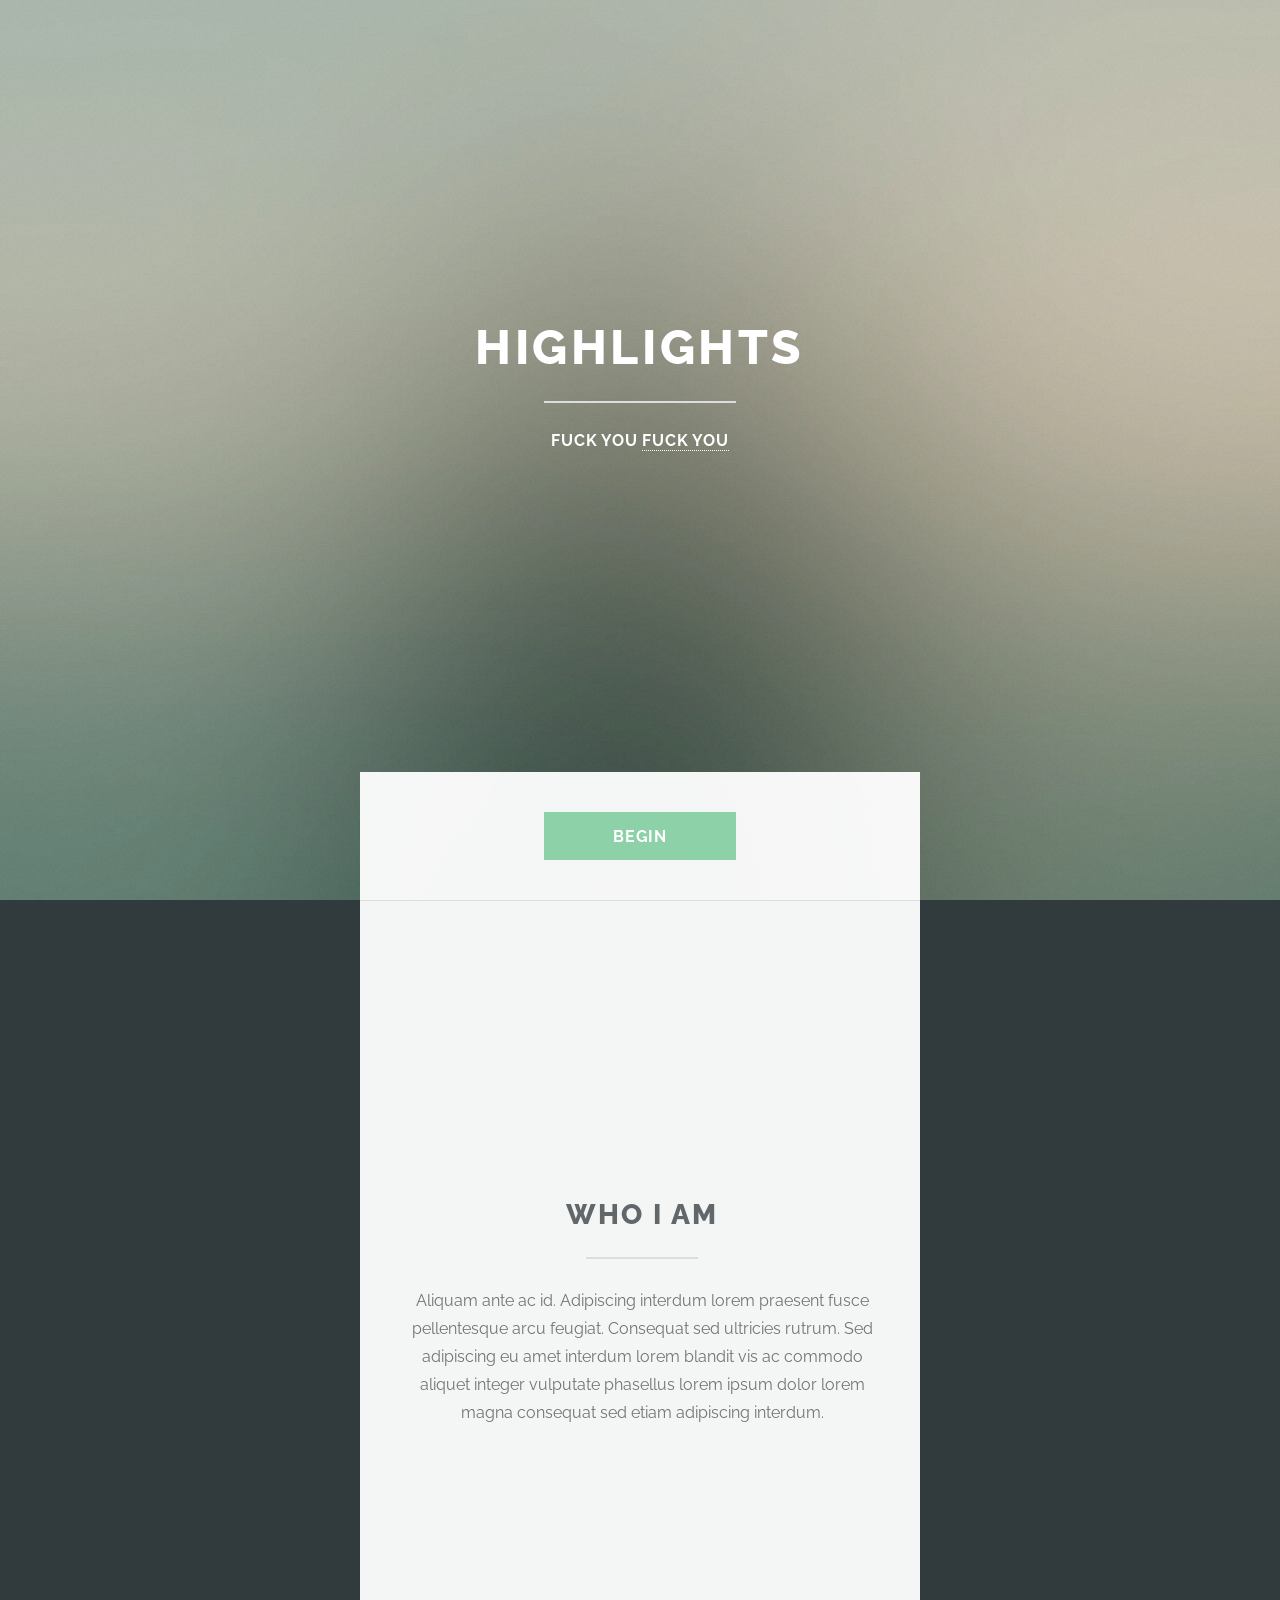
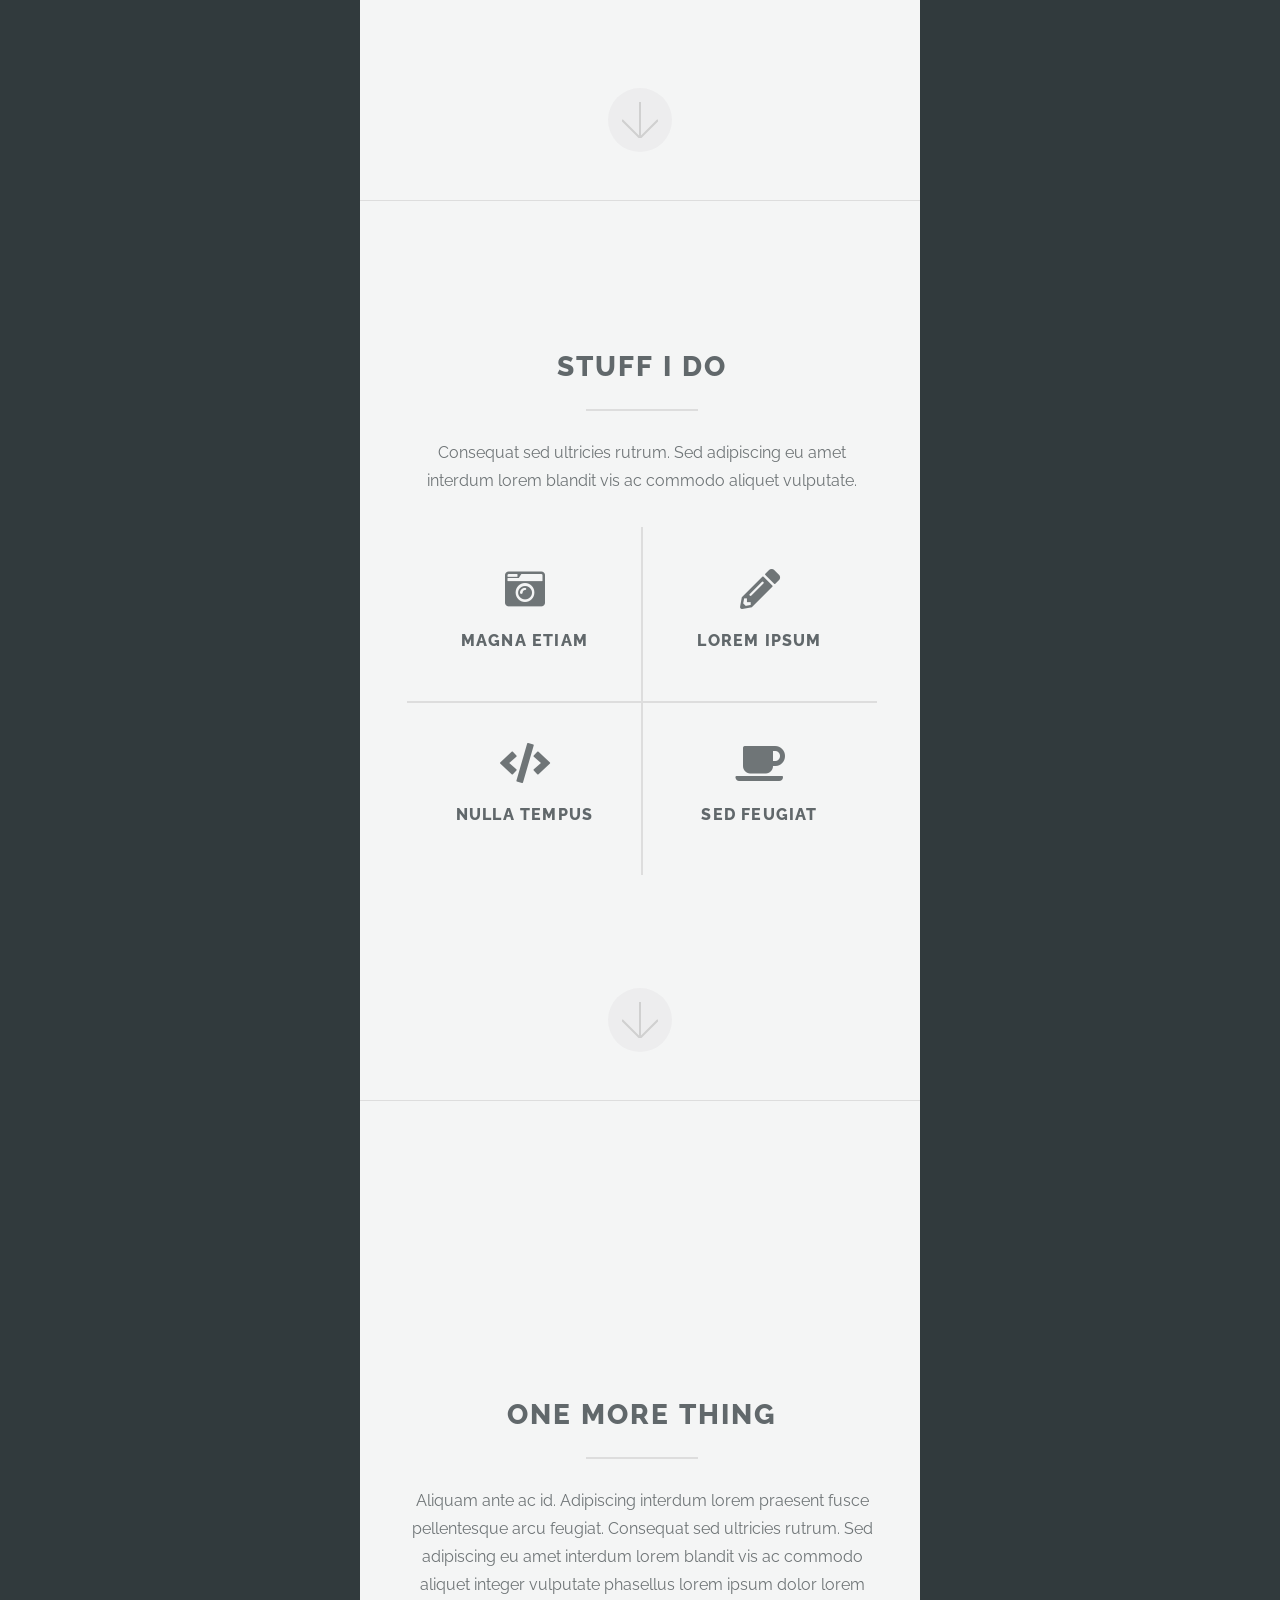
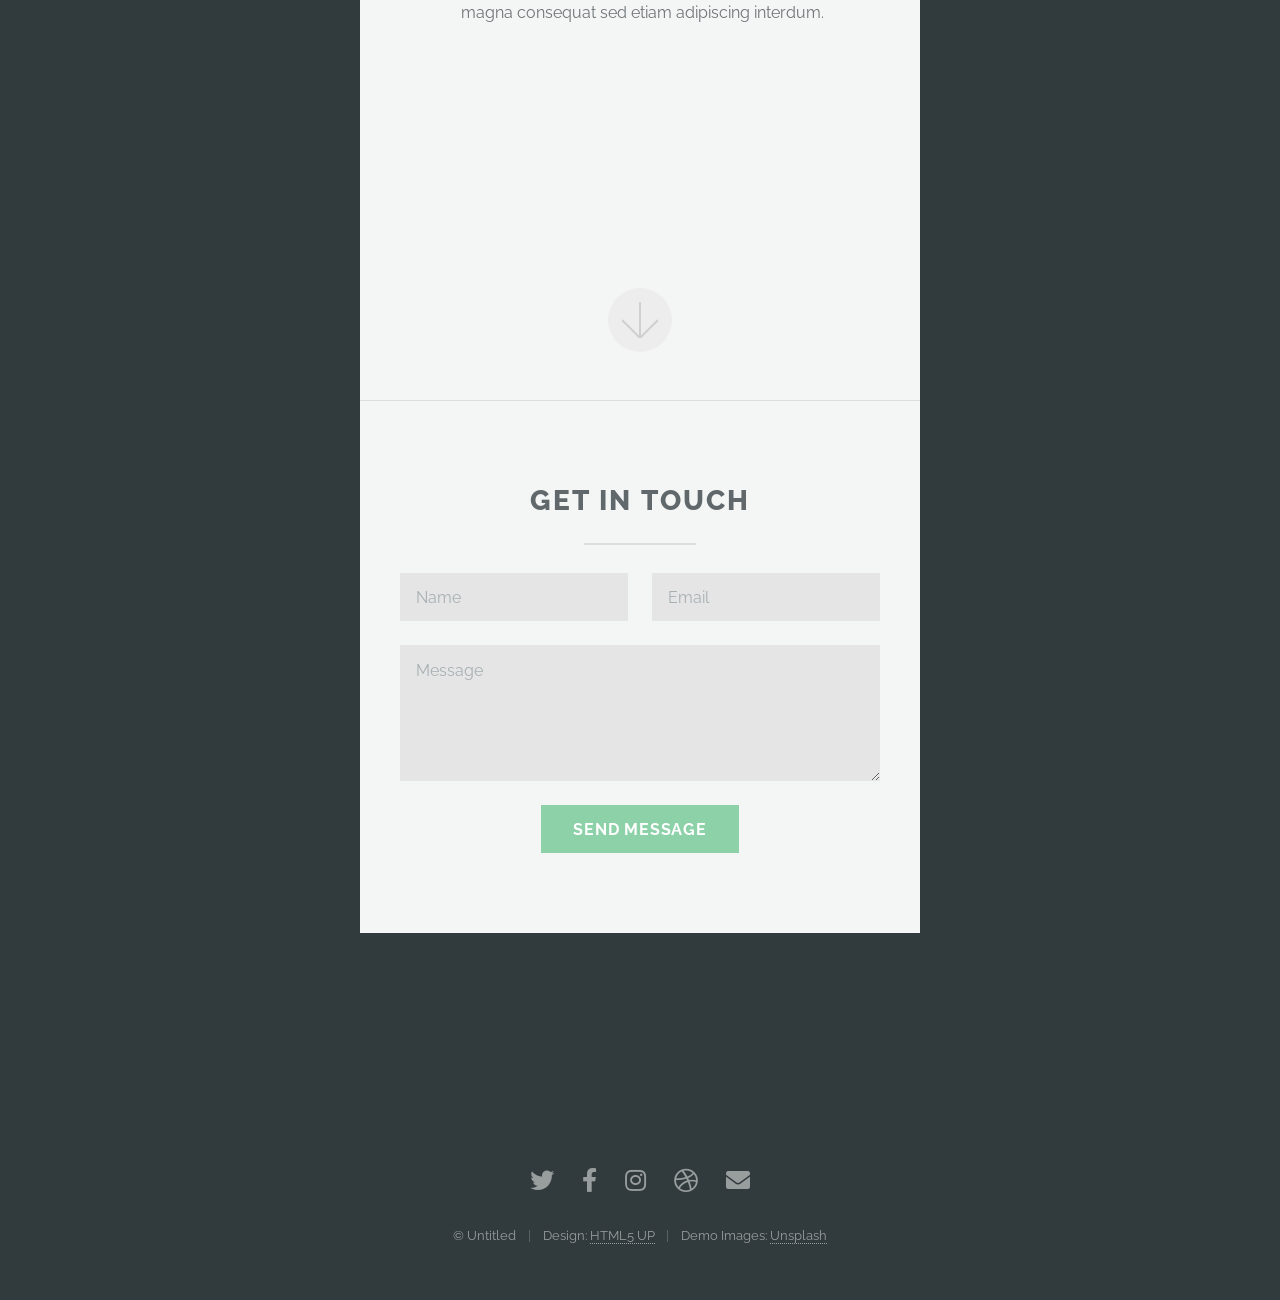
==== commit 5a3dde4b: "Update index.html" ====
--- a/index.html
+++ b/index.html
@@ -6,7 +6,7 @@
 -->
 <html>
 	<head>
-		<title>Highlights by HTML5 UP</title>
+		<title>Slug world!!!</title>
 		<meta charset="utf-8" />
 		<meta name="viewport" content="width=device-width, initial-scale=1, user-scalable=no" />
 		<link rel="stylesheet" href="assets/css/main.css" />
@@ -17,7 +17,7 @@
 			<section id="header">
 				<header class="major">
 					<h1>Highlights</h1>
-					<p>A fun little { responsive } single pager by <a href="http://html5up.net">HTML5 UP</a></p>
+					<p>Fuck you <a href="https://www.youtube.com/watch?v=dQw4w9WgXcQ">Fuck you </a></p>
 				</header>
 				<div class="container">
 					<ul class="actions special">
@@ -450,4 +450,4 @@
 			<script src="assets/js/main.js"></script>
 
 	</body>
-</html>+</html>
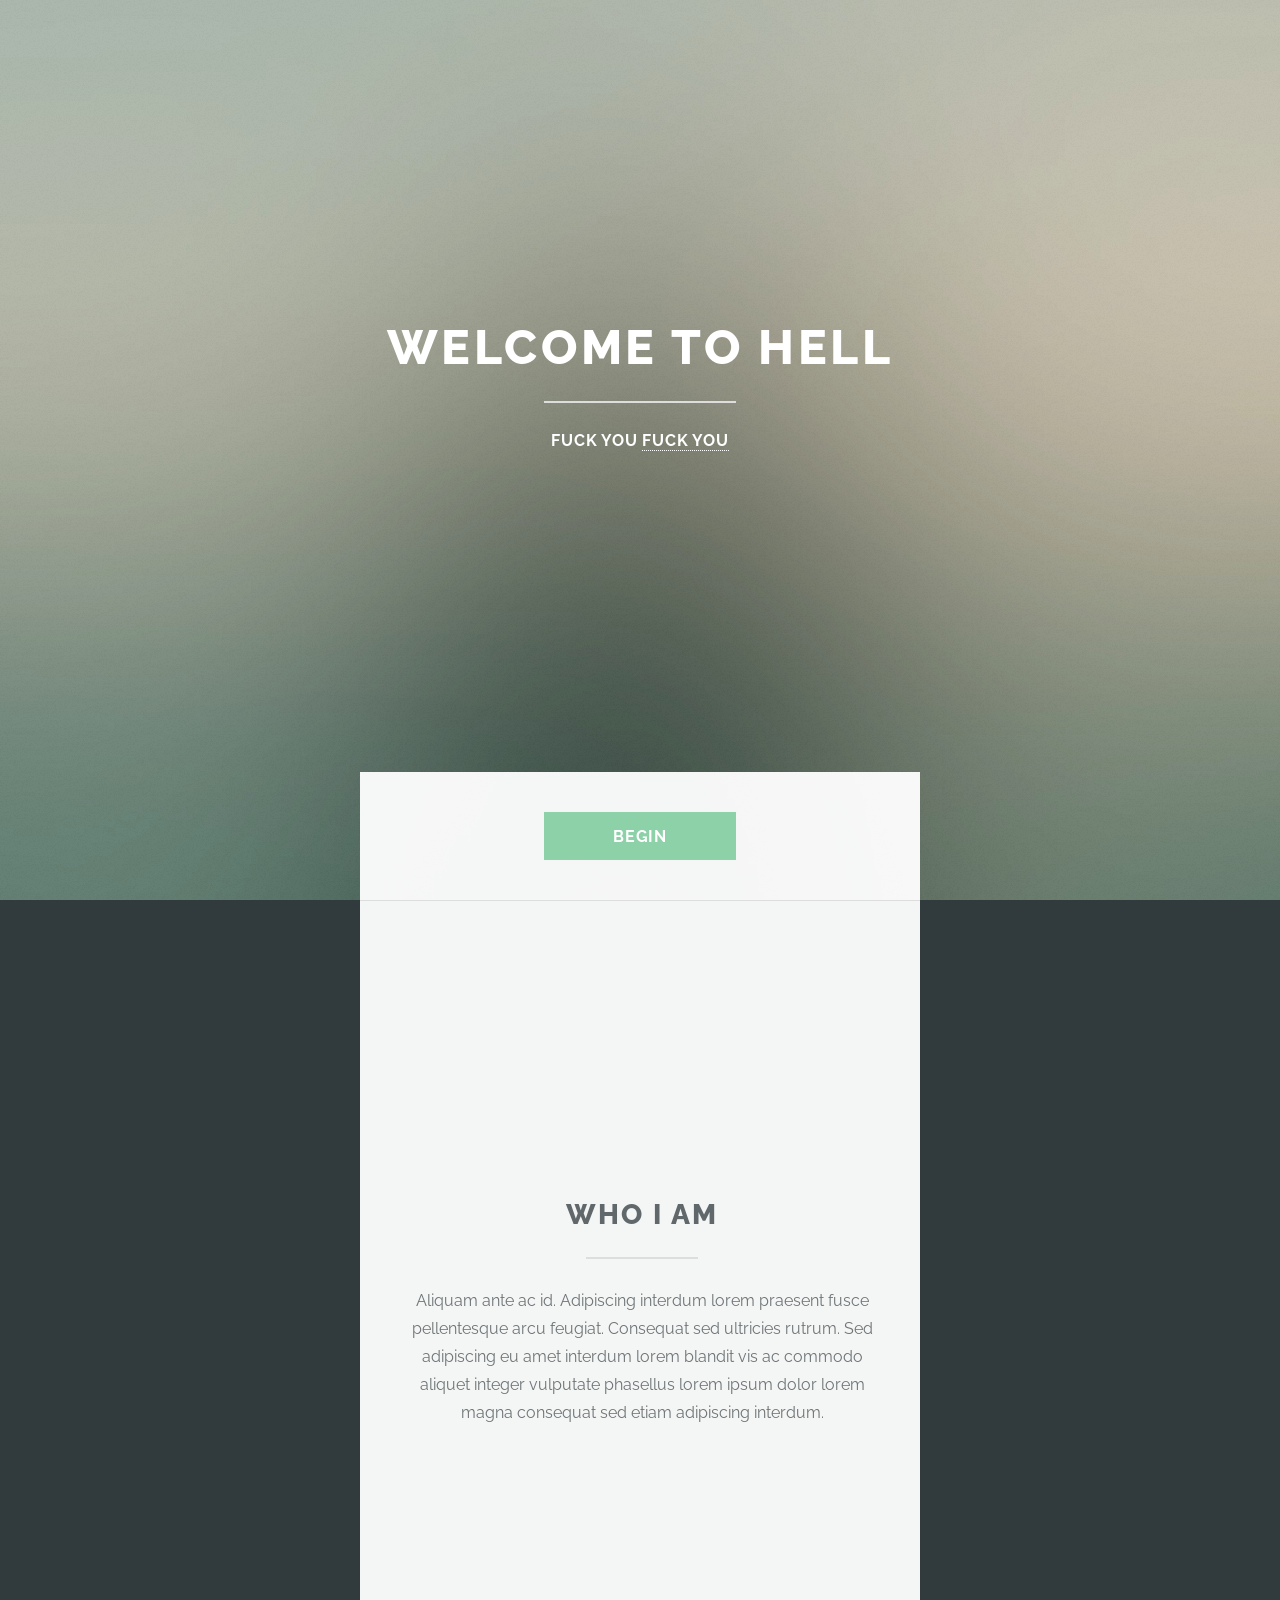
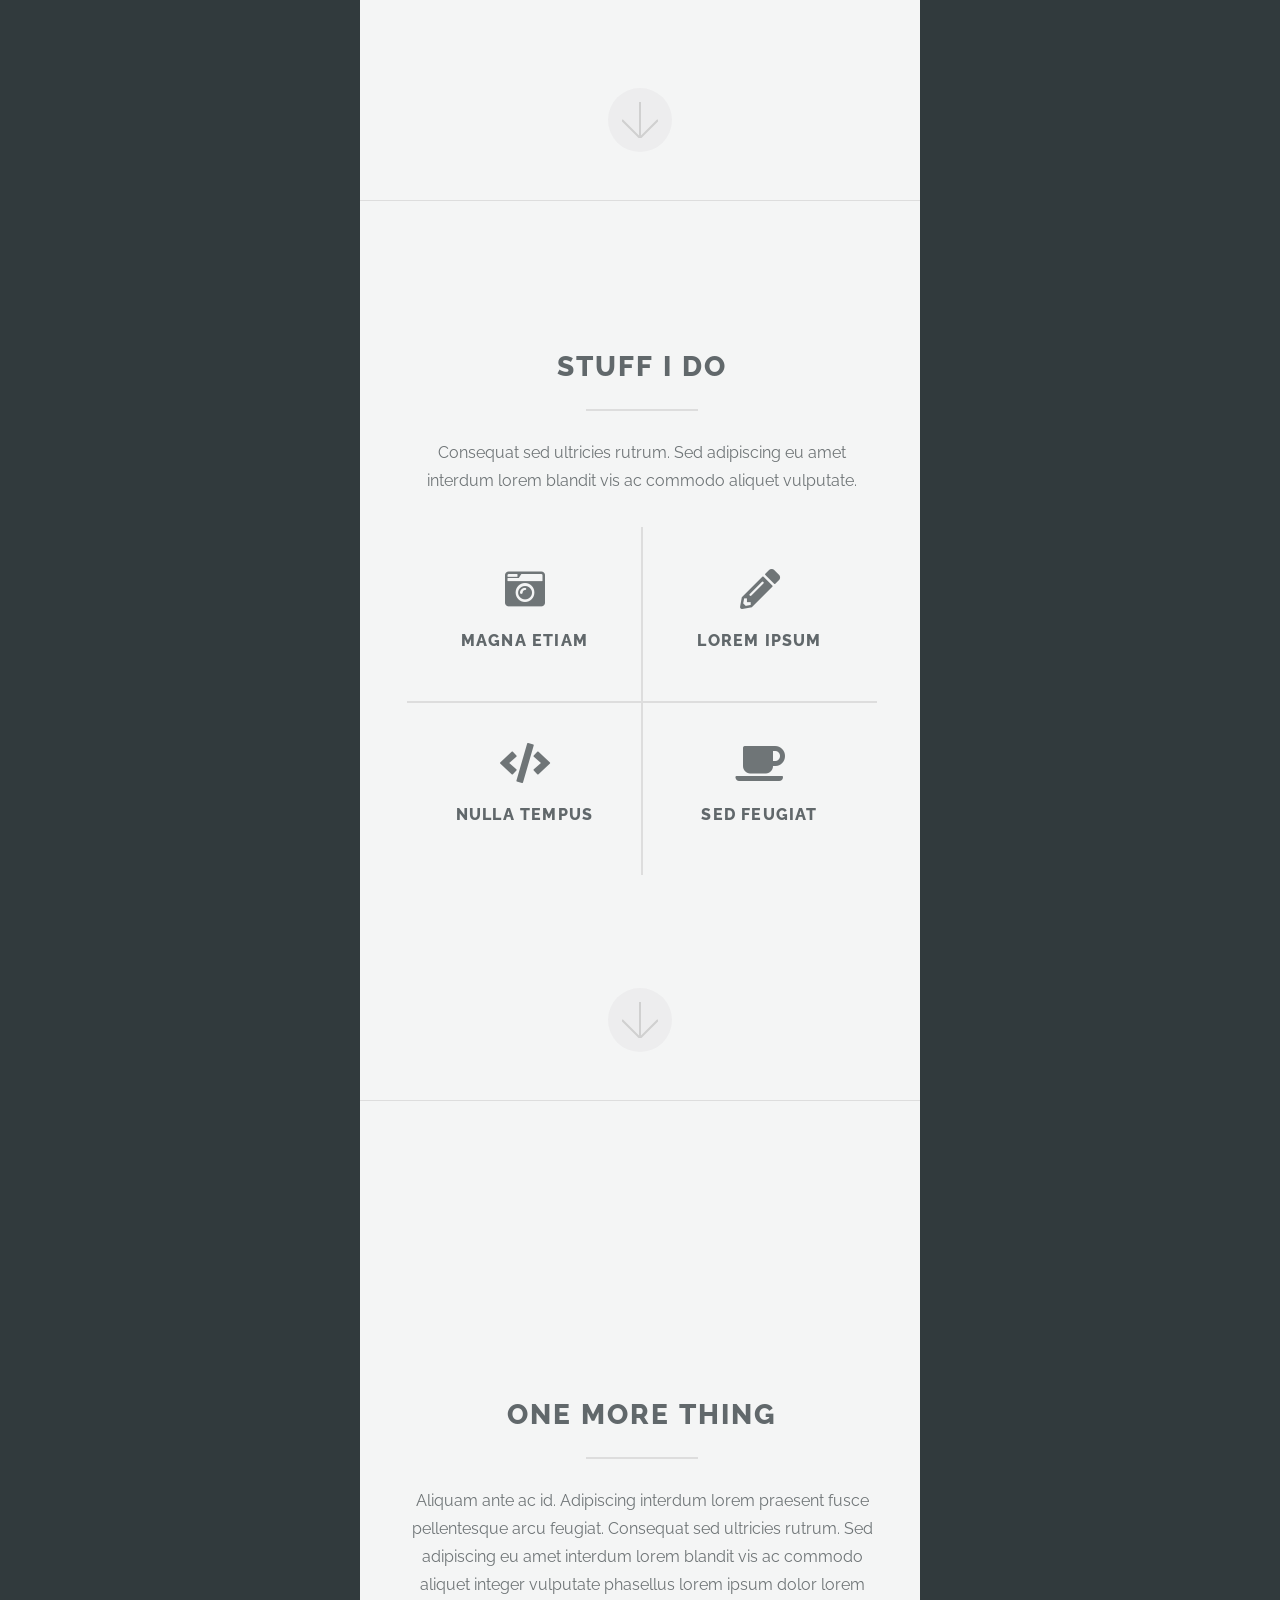
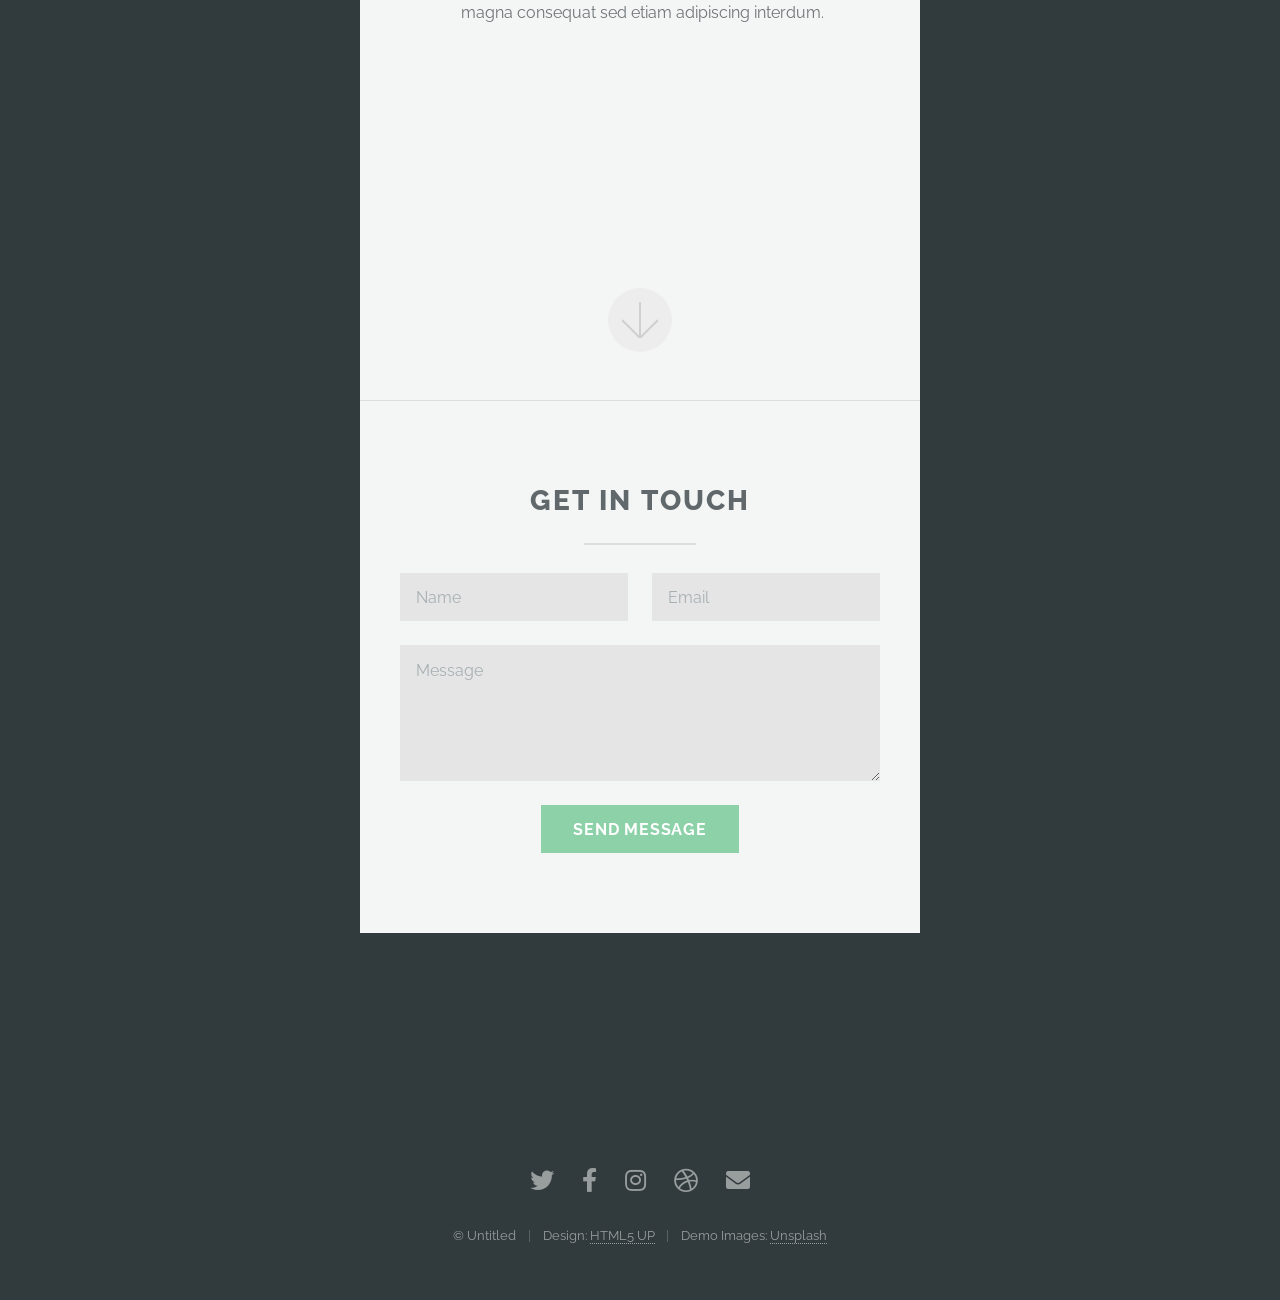
==== commit de4d59ab: "Update index.html" ====
--- a/index.html
+++ b/index.html
@@ -16,7 +16,7 @@
 		<!-- Header -->
 			<section id="header">
 				<header class="major">
-					<h1>Highlights</h1>
+					<h1>welcome to hell</h1>
 					<p>Fuck you <a href="https://www.youtube.com/watch?v=dQw4w9WgXcQ">Fuck you </a></p>
 				</header>
 				<div class="container">
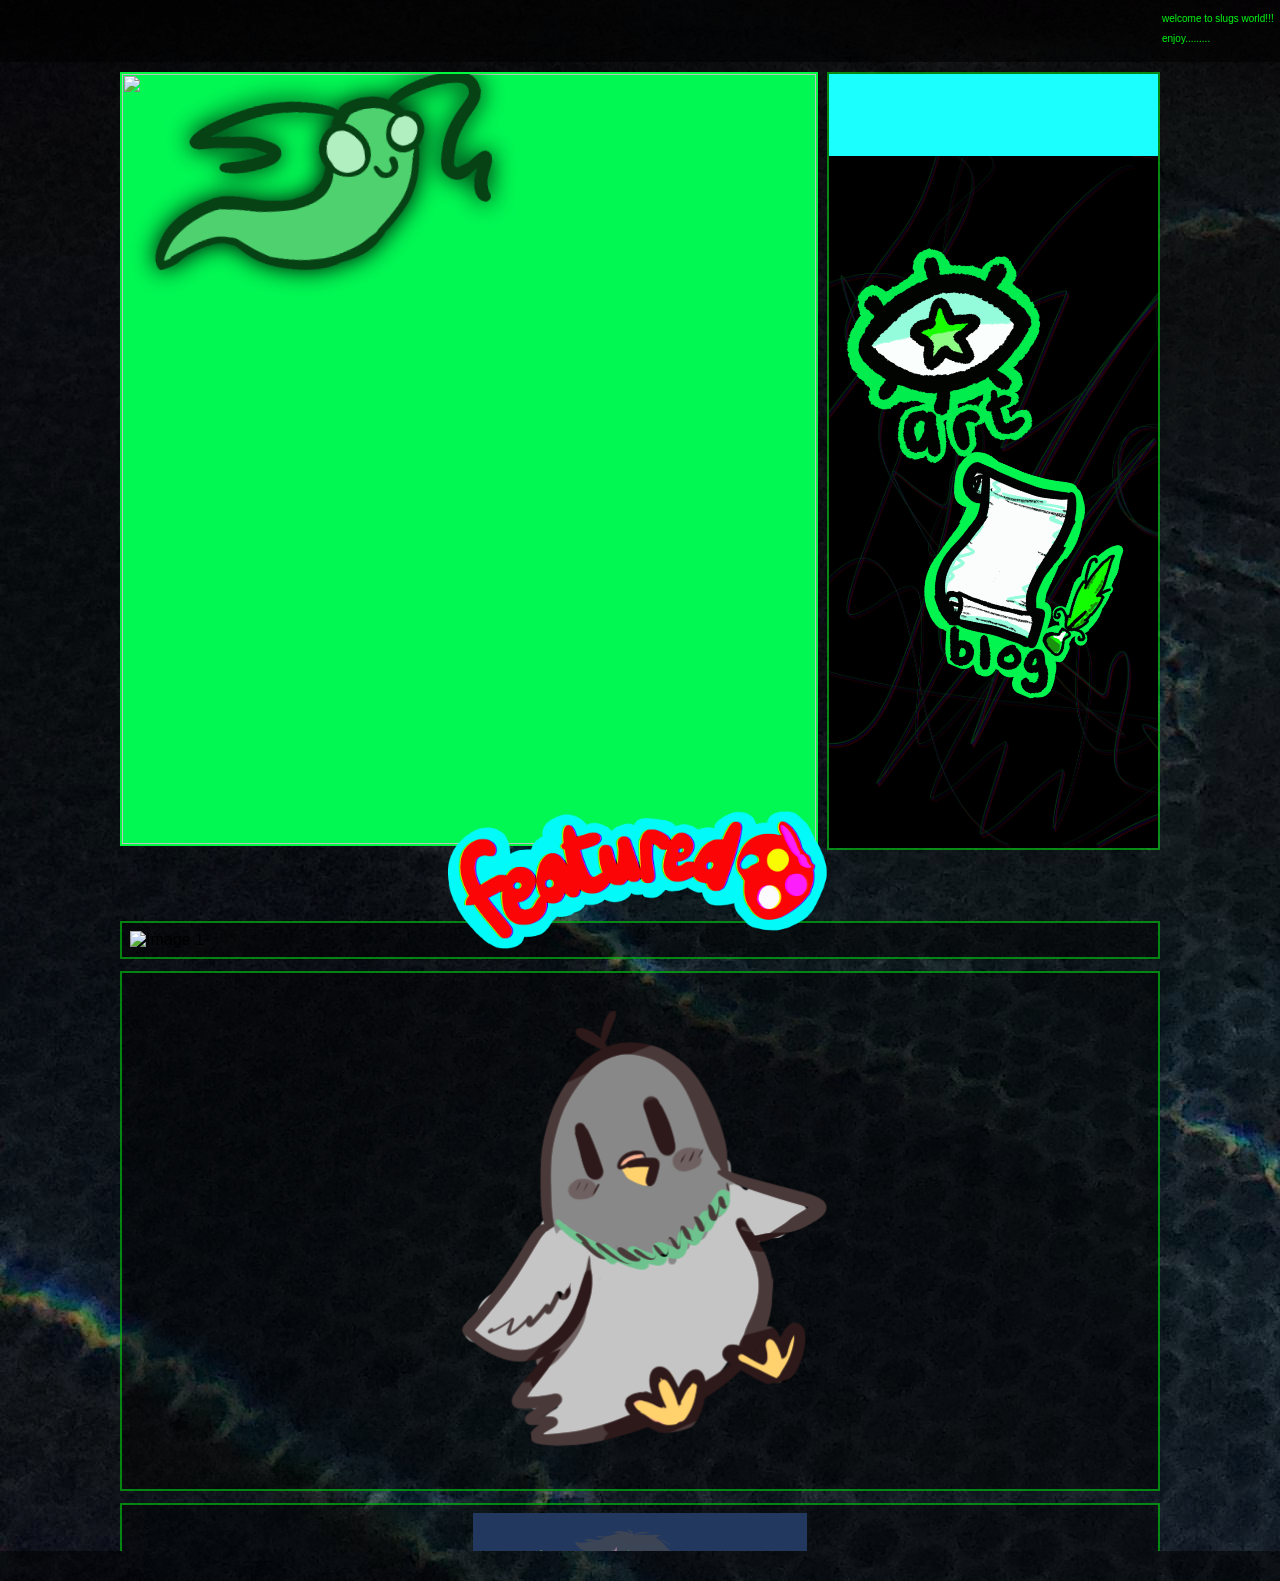
==== commit 5ee10b89: "first" ====
--- a/index.html
+++ b/index.html
@@ -1,453 +1,119 @@
-<!DOCTYPE HTML>
-<!--
-	Highlights by HTML5 UP
-	html5up.net | @ajlkn
-	Free for personal and commercial use under the CCA 3.0 license (html5up.net/license)
--->
-<html>
-	<head>
-		<title>Slug world!!!</title>
-		<meta charset="utf-8" />
-		<meta name="viewport" content="width=device-width, initial-scale=1, user-scalable=no" />
-		<link rel="stylesheet" href="assets/css/main.css" />
-	</head>
-	<body class="is-preload">
-
-		<!-- Header -->
-			<section id="header">
-				<header class="major">
-					<h1>welcome to hell</h1>
-					<p>Fuck you <a href="https://www.youtube.com/watch?v=dQw4w9WgXcQ">Fuck you </a></p>
-				</header>
-				<div class="container">
-					<ul class="actions special">
-						<li><a href="#one" class="button primary scrolly">Begin</a></li>
-					</ul>
-				</div>
-			</section>
-
-		<!-- One -->
-			<section id="one" class="main special">
-				<div class="container">
-					<span class="image fit primary"><img src="images/pic01.jpg" alt="" /></span>
-					<div class="content">
-						<header class="major">
-							<h2>Who I am</h2>
-						</header>
-						<p>Aliquam ante ac id. Adipiscing interdum lorem praesent fusce pellentesque arcu feugiat. Consequat sed ultricies rutrum. Sed adipiscing eu amet interdum lorem blandit vis ac commodo aliquet integer vulputate phasellus lorem ipsum dolor lorem magna consequat sed etiam adipiscing interdum.</p>
-					</div>
-					<a href="#two" class="goto-next scrolly">Next</a>
-				</div>
-			</section>
-
-		<!-- Two -->
-			<section id="two" class="main special">
-				<div class="container">
-					<span class="image fit primary"><img src="images/pic02.jpg" alt="" /></span>
-					<div class="content">
-						<header class="major">
-							<h2>Stuff I do</h2>
-						</header>
-						<p>Consequat sed ultricies rutrum. Sed adipiscing eu amet interdum lorem blandit vis ac commodo aliquet vulputate.</p>
-						<ul class="icons-grid">
-							<li>
-								<span class="icon solid major fa-camera-retro"></span>
-								<h3>Magna Etiam</h3>
-							</li>
-							<li>
-								<span class="icon solid major fa-pencil-alt"></span>
-								<h3>Lorem Ipsum</h3>
-							</li>
-							<li>
-								<span class="icon solid major fa-code"></span>
-								<h3>Nulla Tempus</h3>
-							</li>
-							<li>
-								<span class="icon solid major fa-coffee"></span>
-								<h3>Sed Feugiat</h3>
-							</li>
-						</ul>
-					</div>
-					<a href="#three" class="goto-next scrolly">Next</a>
-				</div>
-			</section>
-
-		<!-- Three -->
-			<section id="three" class="main special">
-				<div class="container">
-					<span class="image fit primary"><img src="images/pic03.jpg" alt="" /></span>
-					<div class="content">
-						<header class="major">
-							<h2>One more thing</h2>
-						</header>
-						<p>Aliquam ante ac id. Adipiscing interdum lorem praesent fusce pellentesque arcu feugiat. Consequat sed ultricies rutrum. Sed adipiscing eu amet interdum lorem blandit vis ac commodo aliquet integer vulputate phasellus lorem ipsum dolor lorem magna consequat sed etiam adipiscing interdum.</p>
-					</div>
-					<a href="#footer" class="goto-next scrolly">Next</a>
-				</div>
-			</section>
-
-		<!-- Four -->
-		<!--
-			<section id="four" class="main">
-				<div class="container">
-					<div class="content">
-						<header class="major">
-							<h2>Elements</h2>
-						</header>
-						<section>
-							<h4>Text</h4>
-							<p>This is <b>bold</b> and this is <strong>strong</strong>. This is <i>italic</i> and this is <em>emphasized</em>.
-							This is <sup>superscript</sup> text and this is <sub>subscript</sub> text.
-							This is <u>underlined</u> and this is code: <code>for (;;) { ... }</code>. Finally, <a href="#">this is a link</a>.</p>
-							<hr />
-							<header>
-								<h4>Heading with a Subtitle</h4>
-								<p>Lorem ipsum dolor sit amet nullam id egestas urna aliquam</p>
-							</header>
-							<p>Nunc lacinia ante nunc ac lobortis. Interdum adipiscing gravida odio porttitor sem non mi integer non faucibus ornare mi ut ante amet placerat aliquet. Volutpat eu sed ante lacinia sapien lorem accumsan varius montes viverra nibh in adipiscing blandit tempus accumsan.</p>
-							<header>
-								<h5>Heading with a Subtitle</h5>
-								<p>Lorem ipsum dolor sit amet nullam id egestas urna aliquam</p>
-							</header>
-							<p>Nunc lacinia ante nunc ac lobortis. Interdum adipiscing gravida odio porttitor sem non mi integer non faucibus ornare mi ut ante amet placerat aliquet. Volutpat eu sed ante lacinia sapien lorem accumsan varius montes viverra nibh in adipiscing blandit tempus accumsan.</p>
-							<hr />
-							<h2>Heading Level 2</h2>
-							<h3>Heading Level 3</h3>
-							<h4>Heading Level 4</h4>
-							<h5>Heading Level 5</h5>
-							<h6>Heading Level 6</h6>
-							<hr />
-							<h5>Blockquote</h5>
-							<blockquote>Fringilla nisl. Donec accumsan interdum nisi, quis tincidunt felis sagittis eget tempus euismod. Vestibulum ante ipsum primis in faucibus vestibulum. Blandit adipiscing eu felis iaculis volutpat ac adipiscing accumsan faucibus. Vestibulum ante ipsum primis in faucibus lorem ipsum dolor sit amet nullam adipiscing eu felis.</blockquote>
-							<h5>Preformatted</h5>
-							<pre><code>i = 0;
-
-while (!deck.isInOrder()) {
-  print 'Iteration ' + i;
-  deck.shuffle();
-  i++;
-}
-
-print 'It took ' + i + ' iterations to sort the deck.';</code></pre>
-						</section>
-
-						<section>
-							<h4>Lists</h4>
-							<div class="row">
-								<div class="col-6 col-12-medium">
-									<h5>Unordered</h5>
-									<ul>
-										<li>Dolor pulvinar etiam.</li>
-										<li>Sagittis adipiscing.</li>
-										<li>Felis enim feugiat.</li>
-									</ul>
-									<h5>Alternate</h5>
-									<ul class="alt">
-										<li>Dolor pulvinar etiam.</li>
-										<li>Sagittis adipiscing.</li>
-										<li>Felis enim feugiat.</li>
-									</ul>
-								</div>
-								<div class="col-6 col-12-medium">
-									<h5>Ordered</h5>
-									<ol>
-										<li>Dolor pulvinar etiam.</li>
-										<li>Etiam vel felis viverra.</li>
-										<li>Felis enim feugiat.</li>
-										<li>Dolor pulvinar etiam.</li>
-										<li>Etiam vel felis lorem.</li>
-										<li>Felis enim et feugiat.</li>
-									</ol>
-									<h5>Icons</h5>
-									<ul class="icons">
-										<li><a href="#" class="icon brands fa-twitter"><span class="label">Twitter</span></a></li>
-										<li><a href="#" class="icon brands fa-facebook-f"><span class="label">Facebook</span></a></li>
-										<li><a href="#" class="icon brands fa-instagram"><span class="label">Instagram</span></a></li>
-										<li><a href="#" class="icon brands fa-github"><span class="label">Github</span></a></li>
-									</ul>
-								</div>
-							</div>
-							<h5>Actions</h5>
-							<ul class="actions">
-								<li><a href="#" class="button primary">Default</a></li>
-								<li><a href="#" class="button">Default</a></li>
-							</ul>
-							<ul class="actions small">
-								<li><a href="#" class="button primary small">Small</a></li>
-								<li><a href="#" class="button small">Small</a></li>
-							</ul>
-							<div class="row">
-								<div class="col-6 col-12-small">
-									<ul class="actions stacked">
-										<li><a href="#" class="button primary">Default</a></li>
-										<li><a href="#" class="button">Default</a></li>
-									</ul>
-								</div>
-								<div class="col-6 col-12-small">
-									<ul class="actions stacked">
-										<li><a href="#" class="button primary small">Small</a></li>
-										<li><a href="#" class="button small">Small</a></li>
-									</ul>
-								</div>
-								<div class="col-6 col-12-small">
-									<ul class="actions stacked">
-										<li><a href="#" class="button primary fit">Default</a></li>
-										<li><a href="#" class="button fit">Default</a></li>
-									</ul>
-								</div>
-								<div class="col-6 col-12-small">
-									<ul class="actions stacked">
-										<li><a href="#" class="button primary small fit">Small</a></li>
-										<li><a href="#" class="button small fit">Small</a></li>
-									</ul>
-								</div>
-							</div>
-						</section>
-
-						<section>
-							<h4>Table</h4>
-							<h5>Default</h5>
-							<div class="table-wrapper">
-								<table>
-									<thead>
-										<tr>
-											<th>Name</th>
-											<th>Description</th>
-											<th>Price</th>
-										</tr>
-									</thead>
-									<tbody>
-										<tr>
-											<td>Item One</td>
-											<td>Ante turpis integer aliquet porttitor.</td>
-											<td>29.99</td>
-										</tr>
-										<tr>
-											<td>Item Two</td>
-											<td>Vis ac commodo adipiscing arcu aliquet.</td>
-											<td>19.99</td>
-										</tr>
-										<tr>
-											<td>Item Three</td>
-											<td> Morbi faucibus arcu accumsan lorem.</td>
-											<td>29.99</td>
-										</tr>
-										<tr>
-											<td>Item Four</td>
-											<td>Vitae integer tempus condimentum.</td>
-											<td>19.99</td>
-										</tr>
-										<tr>
-											<td>Item Five</td>
-											<td>Ante turpis integer aliquet porttitor.</td>
-											<td>29.99</td>
-										</tr>
-									</tbody>
-									<tfoot>
-										<tr>
-											<td colspan="2"></td>
-											<td>100.00</td>
-										</tr>
-									</tfoot>
-								</table>
-							</div>
-
-							<h5>Alternate</h5>
-							<div class="table-wrapper">
-								<table class="alt">
-									<thead>
-										<tr>
-											<th>Name</th>
-											<th>Description</th>
-											<th>Price</th>
-										</tr>
-									</thead>
-									<tbody>
-										<tr>
-											<td>Item One</td>
-											<td>Ante turpis integer aliquet porttitor.</td>
-											<td>29.99</td>
-										</tr>
-										<tr>
-											<td>Item Two</td>
-											<td>Vis ac commodo adipiscing arcu aliquet.</td>
-											<td>19.99</td>
-										</tr>
-										<tr>
-											<td>Item Three</td>
-											<td> Morbi faucibus arcu accumsan lorem.</td>
-											<td>29.99</td>
-										</tr>
-										<tr>
-											<td>Item Four</td>
-											<td>Vitae integer tempus condimentum.</td>
-											<td>19.99</td>
-										</tr>
-										<tr>
-											<td>Item Five</td>
-											<td>Ante turpis integer aliquet porttitor.</td>
-											<td>29.99</td>
-										</tr>
-									</tbody>
-									<tfoot>
-										<tr>
-											<td colspan="2"></td>
-											<td>100.00</td>
-										</tr>
-									</tfoot>
-								</table>
-							</div>
-						</section>
-
-						<section>
-							<h4>Buttons</h4>
-							<ul class="actions">
-								<li><a href="#" class="button primary">Primary</a></li>
-								<li><a href="#" class="button">Default</a></li>
-							</ul>
-							<ul class="actions">
-								<li><a href="#" class="button">Default</a></li>
-								<li><a href="#" class="button small">Small</a></li>
-							</ul>
-							<ul class="actions fit">
-								<li><a href="#" class="button primary fit">Fit</a></li>
-								<li><a href="#" class="button fit">Fit</a></li>
-							</ul>
-							<ul class="actions fit small">
-								<li><a href="#" class="button primary fit small">Fit + Small</a></li>
-								<li><a href="#" class="button fit small">Fit + Small</a></li>
-							</ul>
-							<ul class="actions">
-								<li><a href="#" class="button primary icon solid fa-download">Icon</a></li>
-								<li><a href="#" class="button icon solid fa-download">Icon</a></li>
-							</ul>
-							<ul class="actions">
-								<li><span class="button primary disabled">Disabled</span></li>
-								<li><span class="button disabled">Disabled</span></li>
-							</ul>
-						</section>
-
-						<section>
-							<h4>Form</h4>
-							<form method="post" action="#">
-								<div class="row gtr-uniform">
-									<div class="col-6 col-12-xsmall">
-										<input type="text" name="demo-name" id="demo-name" value="" placeholder="Name" />
-									</div>
-									<div class="col-6 col-12-xsmall">
-										<input type="email" name="demo-email" id="demo-email" value="" placeholder="Email" />
-									</div>
-									<div class="col-12">
-										<select name="demo-category" id="demo-category">
-											<option value="">- Category -</option>
-											<option value="1">Manufacturing</option>
-											<option value="1">Shipping</option>
-											<option value="1">Administration</option>
-											<option value="1">Human Resources</option>
-										</select>
-									</div>
-									<div class="col-4 col-12-small">
-										<input type="radio" id="demo-priority-low" name="demo-priority" checked>
-										<label for="demo-priority-low">Low</label>
-									</div>
-									<div class="col-4 col-12-small">
-										<input type="radio" id="demo-priority-normal" name="demo-priority">
-										<label for="demo-priority-normal">Normal</label>
-									</div>
-									<div class="col-4 col-12-small">
-										<input type="radio" id="demo-priority-high" name="demo-priority">
-										<label for="demo-priority-high">High</label>
-									</div>
-									<div class="col-6 col-12-small">
-										<input type="checkbox" id="demo-copy" name="demo-copy">
-										<label for="demo-copy">Email me a copy</label>
-									</div>
-									<div class="col-6 col-12-small">
-										<input type="checkbox" id="demo-human" name="demo-human" checked>
-										<label for="demo-human">Not a robot</label>
-									</div>
-									<div class="col-12">
-										<textarea name="demo-message" id="demo-message" placeholder="Enter your message" rows="6"></textarea>
-									</div>
-									<div class="col-12">
-										<ul class="actions">
-											<li><input type="submit" value="Send Message" class="primary" /></li>
-											<li><input type="reset" value="Reset" /></li>
-										</ul>
-									</div>
-								</div>
-							</form>
-						</section>
-
-						<section>
-							<h4>Image</h4>
-							<h5>Fit</h5>
-							<div class="box alt">
-								<div class="row gtr-uniform gtr-50">
-									<div class="col-12"><span class="image fit"><img src="images/pic04.jpg" alt="" /></span></div>
-									<div class="col-4"><span class="image fit"><img src="images/pic04.jpg" alt="" /></span></div>
-									<div class="col-4"><span class="image fit"><img src="images/pic04.jpg" alt="" /></span></div>
-									<div class="col-4"><span class="image fit"><img src="images/pic04.jpg" alt="" /></span></div>
-									<div class="col-4"><span class="image fit"><img src="images/pic04.jpg" alt="" /></span></div>
-									<div class="col-4"><span class="image fit"><img src="images/pic04.jpg" alt="" /></span></div>
-									<div class="col-4"><span class="image fit"><img src="images/pic04.jpg" alt="" /></span></div>
-									<div class="col-4"><span class="image fit"><img src="images/pic04.jpg" alt="" /></span></div>
-									<div class="col-4"><span class="image fit"><img src="images/pic04.jpg" alt="" /></span></div>
-									<div class="col-4"><span class="image fit"><img src="images/pic04.jpg" alt="" /></span></div>
-								</div>
-							</div>
-							<h5>Left &amp; Right</h5>
-							<p><span class="image left"><img src="images/pic05.jpg" alt="" /></span>Fringilla nisl. Donec accumsan interdum nisi, quis tincidunt felis sagittis eget. tempus euismod. Vestibulum ante ipsum primis in faucibus vestibulum. Blandit adipiscing eu felis iaculis volutpat ac adipiscing accumsan eu faucibus. Integer ac pellentesque praesent tincidunt felis sagittis eget. tempus euismod. Vestibulum ante ipsum primis in faucibus vestibulum. Blandit adipiscing eu felis iaculis volutpat ac adipiscing accumsan eu faucibus. Integer ac pellentesque praesent. Donec accumsan interdum nisi, quis tincidunt felis sagittis eget. tempus euismod. Vestibulum ante ipsum primis in faucibus vestibulum. Blandit adipiscing eu felis iaculis volutpat ac adipiscing accumsan eu faucibus. Integer ac pellentesque praesent tincidunt felis sagittis eget. tempus euismod. Vestibulum ante ipsum primis in faucibus vestibulum. Blandit adipiscing eu felis iaculis volutpat ac adipiscing accumsan eu faucibus. Integer ac pellentesque praesent.</p>
-							<p><span class="image right"><img src="images/pic05.jpg" alt="" /></span>Fringilla nisl. Donec accumsan interdum nisi, quis tincidunt felis sagittis eget. tempus euismod. Vestibulum ante ipsum primis in faucibus vestibulum. Blandit adipiscing eu felis iaculis volutpat ac adipiscing accumsan eu faucibus. Integer ac pellentesque praesent tincidunt felis sagittis eget. tempus euismod. Vestibulum ante ipsum primis in faucibus vestibulum. Blandit adipiscing eu felis iaculis volutpat ac adipiscing accumsan eu faucibus. Integer ac pellentesque praesent. Donec accumsan interdum nisi, quis tincidunt felis sagittis eget. tempus euismod. Vestibulum ante ipsum primis in faucibus vestibulum. Blandit adipiscing eu felis iaculis volutpat ac adipiscing accumsan eu faucibus. Integer ac pellentesque praesent tincidunt felis sagittis eget. tempus euismod. Vestibulum ante ipsum primis in faucibus vestibulum. Blandit adipiscing eu felis iaculis volutpat ac adipiscing accumsan eu faucibus. Integer ac pellentesque praesent.</p>
-						</section>
-
-					</div>
-					<a href="#footer" class="goto-next scrolly">Next</a>
-				</div>
-			</section>
-		-->
-
-		<!-- Footer -->
-			<section id="footer">
-				<div class="container">
-					<header class="major">
-						<h2>Get in touch</h2>
-					</header>
-					<form method="post" action="#">
-						<div class="row gtr-uniform">
-							<div class="col-6 col-12-xsmall"><input type="text" name="name" id="name" placeholder="Name" /></div>
-							<div class="col-6 col-12-xsmall"><input type="email" name="email" id="email" placeholder="Email" /></div>
-							<div class="col-12"><textarea name="message" id="message" placeholder="Message" rows="4"></textarea></div>
-							<div class="col-12">
-								<ul class="actions special">
-									<li><input type="submit" value="Send Message" class="primary" /></li>
-								</ul>
-							</div>
-						</div>
-					</form>
-				</div>
-				<footer>
-					<ul class="icons">
-						<li><a href="#" class="icon brands alt fa-twitter"><span class="label">Twitter</span></a></li>
-						<li><a href="#" class="icon brands alt fa-facebook-f"><span class="label">Facebook</span></a></li>
-						<li><a href="#" class="icon brands alt fa-instagram"><span class="label">Instagram</span></a></li>
-						<li><a href="#" class="icon brands alt fa-dribbble"><span class="label">Dribbble</span></a></li>
-						<li><a href="#" class="icon solid alt fa-envelope"><span class="label">Email</span></a></li>
-					</ul>
-					<ul class="copyright">
-						<li>&copy; Untitled</li><li>Design: <a href="http://html5up.net">HTML5 UP</a></li><li>Demo Images: <a href="http://unsplash.com">Unsplash</a></li>
-					</ul>
-				</footer>
-			</section>
-
-		<!-- Scripts -->
-			<script src="assets/js/jquery.min.js"></script>
-			<script src="assets/js/jquery.scrollex.min.js"></script>
-			<script src="assets/js/jquery.scrolly.min.js"></script>
-			<script src="assets/js/browser.min.js"></script>
-			<script src="assets/js/breakpoints.min.js"></script>
-			<script src="assets/js/util.js"></script>
-			<script src="assets/js/main.js"></script>
-
-	</body>
-</html>
+<!DOCTYPE html>
+<html lang="en">
+<head>
+    <meta charset="UTF-8">
+    <meta name="viewport" content="width=device-width, initial-scale=1.0">
+    <title>north577</title>
+    <link rel="stylesheet" href="css/styles.css">
+</head>
+
+
+
+<body>
+   <header>
+    <marquee>
+        <p>welcome to slugs world!!!</p><p>enjoy.........</p>
+    </marquee>
+    </header>
+    <!----
+    <div id="leaves">
+        <img src="assets/side1.png" alt="Leaves">
+    </div>
+    <div id="leaves2">
+        <img src="assets/side1.png" alt="Leaves">
+    </div>
+    --->
+    <main>
+            <div class="row">
+             <div class="main1">
+                <img src="assets/wpoa.png">
+                <div id="SLUG">
+                <img src="assets/Animation.gif">    
+            </div>
+            </div>
+                
+
+             <div class="main2">
+                <div class="main2-marquee">
+                    <div class="main2-marquee-track">
+                        <img src="assets/result(1).jpg" alt="one chance">
+                    </div>
+                </div>
+                <img src="assets/broo.png" alt="Image 2">
+                <button class="floating-button1">Art</button>
+                <a href="blog.html" class="floating-button2">Blog</a>
+                
+            </div>
+            </div>
+            
+        <section class="mainthing2">
+
+            
+            <div id="featured">
+                <img src="assets/featured.gif" alt="Image 3">
+            </div> 
+
+
+         <div id="row2">
+    <div class="row2-card">
+        <img src="assets/woe2.png" alt="Image 1">
+    </div>
+
+    <div class="row2-card">
+        <img src="assets/cutebaby.png" alt="Image 2">
+    </div>
+
+    <div class="row2-card">
+        <img src="assets/eeden.png" alt="Image 3">
+    </div>
+<!-----
+    <div class="row2-card">
+        <img src="assets/sticker_7.png" alt="Image 4">
+    </div>
+-->
+</div>
+</section>
+
+<div id="image-modal" class="image-modal">
+    <div class="image-modal-content">
+        <img src="" alt="Preview">
+    </div>
+</div>
+
+        
+    </main>
+
+   
+
+
+    <footer>
+        <p></p>
+    </footer>
+
+<script>
+    const row2Images = document.querySelectorAll('#row2 img');
+    const imageModal = document.getElementById('image-modal');
+    const imageModalImg = imageModal.querySelector('img');
+
+    row2Images.forEach(img => {
+        img.addEventListener('click', event => {
+            event.stopPropagation();
+            imageModalImg.src = img.src;
+            imageModal.classList.add('open');
+        });
+    });
+
+    imageModal.addEventListener('click', event => {
+        if (event.target === imageModal || event.target === imageModalImg) {
+            imageModal.classList.remove('open');
+        }
+    });
+
+    document.addEventListener('click', event => {
+        if (imageModal.classList.contains('open') && !imageModal.contains(event.target)) {
+            imageModal.classList.remove('open');
+        }
+    });
+</script>
+</body>
+</html>
--- a/css/styles.css
+++ b/css/styles.css
@@ -0,0 +1,384 @@
+body {
+    font-family: Arial, sans-serif;
+    margin: 0;
+    padding: 0;
+    background-image:
+    linear-gradient(rgba(0, 0, 0, 0.596), rgba(0, 0, 0, 0.137)),
+    url('../assets/20260725_232757.jpg');
+    position: relative;
+}
+
+#leaves{
+    position: absolute;
+    top: -2px;
+    left: 0;
+    background-size: cover;
+    z-index: 90;
+    filter: drop-shadow(0 0 0.75rem rgb(17, 97, 1));
+}
+
+
+#leaves img {
+    max-width: 20%;
+    height: auto;
+    display: block;
+    object-fit: cover;
+
+}
+
+
+#leaves2{
+    position: absolute;
+    top: -2px;
+    right: -550px;
+    background-size: cover;
+    z-index: 90;
+    filter: drop-shadow(0 0 0.75rem rgb(17, 97, 1));
+}
+
+#leaves2 img {
+    max-width: 20%;
+    height: auto;
+    display: block;
+    object-fit: cover;
+    transform: scaleX(-1);
+}
+
+
+header {
+    background-color: rgba(0, 0, 0, 0.589);
+    padding: 4px ;
+    text-align: center;
+}
+
+p {
+    color: #00ff15;
+    font-size: 10px;
+    line-height: 1;
+}
+
+#SLUG {
+    position: absolute;
+    top: -3%;
+    left: 1%;
+    transform: translateX(-50%) rotate(-30deg);
+    z-index: 99;
+    transform: rotate(-6deg);
+    filter: drop-shadow(0 0 0.75rem rgb(0, 0, 0));
+}
+
+#SLUG img {
+    max-width: 55%;
+    height: auto;
+    display: block;
+}
+
+#SLUG:hover {
+    opacity:0.8;
+}
+ 
+
+
+
+/* MY BEAUTIFUL LANDING COLUMN */
+.row {
+    position: relative;
+    display: flex;
+    gap: 9px;
+    align-items: stretch;
+    padding-top: 10px;
+    padding-bottom: 10px;
+    padding-left: 120px;
+    padding-right: 120px;
+    height: 86vh;
+}
+
+.main1 {
+    width: 1900px;
+    max-height: 1000px;
+    border: 2px solid rgba(0, 255, 21, 0.295);
+    background-color:rgb(1, 248, 83);
+    background-size: cover;
+    overflow: hidden;
+    position: relative;
+}
+
+.main1 img {
+    width: 100%;
+    height: 100%;
+    display: block;
+    object-fit: cover;
+}
+
+
+
+
+.main2{
+  width: 900px;
+  max-height: 1000px;
+  height: auto;
+  min-height: 100%;
+  border: 2px solid rgba(0, 255, 21, 0.5);
+  background-size: cover;
+  position: relative;
+  overflow: hidden;
+}
+
+.main2 img{
+    width: 100%;
+    height: 100%;
+    object-fit: cover;
+    display: block;
+}
+
+.floating-button1 {
+    position: absolute;
+    top: 22%;
+    left: 34%;
+    transform: translateX(-50%) rotate(-23deg);
+    z-index: 99;
+    width: 250px;
+    height: 250px;
+    padding: 0;
+    border: none;
+    background-color: transparent;
+    background-image: url('../assets/artbutton.gif');
+    background-repeat: no-repeat;
+    background-position: center;
+    background-size: contain;
+    color: transparent;
+    cursor: pointer;
+    font-size: 0;
+    overflow: hidden;
+}
+.floating-button1:hover {
+    filter: drop-shadow(0 0 0.75rem rgb(43, 255, 0));
+}
+
+.floating-button2 {
+    position: absolute;
+    bottom: 20%;
+    left: 60%;
+    transform: translateX(-50%) rotate(23deg);
+    z-index: 99;
+    width: 230px;
+    height: 230px;
+    padding: 0;
+    border: none;
+    background-color: transparent;
+    background-image: url('../assets/base20.gif');
+    background-repeat: no-repeat;
+    background-position: center;
+    background-size: contain;
+    color: transparent;
+    cursor: pointer;
+    font-size: 0;
+    overflow: hidden;
+    box-shadow: none;
+}
+.floating-button2:hover {
+    filter: drop-shadow(0 0 0.75rem rgb(43, 255, 0));
+}
+.main2-marquee {
+    position: absolute;
+    left: 0;
+    right: 0;
+    z-index: 101;
+    overflow: hidden;
+    background: rgb(28, 255, 255);
+    white-space: nowrap;
+}
+
+.main2-marquee-track {
+    display: inline-flex;
+    align-items: center;
+    gap: 10px;
+    padding-left: 100%;
+    animation: main2-marquee-scroll 14s linear infinite;
+}
+
+.main2-marquee img {
+    width: auto;
+    max-height: 78px;
+    object-fit: cover;
+    display: block;
+}
+
+.main2-marquee span {
+    font-size: 16px;
+    letter-spacing: 0.16em;
+    text-transform: uppercase;
+
+}
+
+@keyframes main2-marquee-scroll {
+    from {
+        transform: translateX(-100%);
+    }
+    to {
+        transform: translateX(0);
+    }
+}
+/*******************************/
+.mainthing2 {
+    position: relative;
+    overflow: visible;
+    margin-top: 3px;
+    padding-top: 2rem;
+}
+
+#featured {
+    position: absolute;
+    top: -3rem;
+    left: 50%;
+    transform: translateX(-50%);
+    width: min(30vw, 560px);
+    max-width: calc(100% - 2rem);
+    z-index: 10;
+    pointer-events: none;
+
+}
+
+#featured img {
+    display: block;
+    width: 100%;
+    height: auto;
+}
+
+
+#row2 {
+    position: relative;
+    display: flex;
+    flex-direction: column;
+    gap: 12px;
+    align-items: stretch;
+    padding-top: 10px;
+    padding-bottom: 10px;
+    padding-left: 120px;
+    padding-right: 120px;
+    margin-top: 30px;
+    height: 70vh;
+    overflow-y: auto;
+    overflow-x: hidden;
+    scroll-snap-type: y proximity;
+    -webkit-overflow-scrolling: touch;
+    box-sizing: border-box;
+    z-index: 1;
+    
+    scrollbar-width: auto;
+    scrollbar-color: rgba(0, 255, 21, 0.8) transparent;
+}
+
+#row2::-webkit-scrollbar {
+    width: 20px;
+}
+
+#row2::-webkit-scrollbar-track {
+    background: transparent;
+}
+
+#row2::-webkit-scrollbar-thumb {
+    background-color: rgba(0, 255, 21, 0.8);
+    border-radius: 999px;
+    border: 8px solid rgba(0, 0, 0, 0.2);
+}
+
+#row2 .row2-card {
+    flex: 0 0 auto;
+    scroll-snap-align: start;
+    border: 2px solid rgba(0, 255, 21, 0.5);
+    background-color: rgba(2, 2, 2, 0.5);
+    padding: 8px;
+}
+
+
+
+#row2 img {
+    display: block;
+    width: 100%;
+    height: auto;
+    max-height: 500px;
+    object-fit: contain;
+    cursor: pointer;
+}
+
+.image-modal {
+    position: fixed;
+    inset: 0;
+    display: none;
+    align-items: center;
+    justify-content: center;
+    background: rgba(0, 0, 0, 0.85);
+    z-index: 9999;
+    padding: 1rem;
+}
+
+.image-modal.open {
+    display: flex;
+}
+
+.image-modal-content {
+    max-width: 90vw;
+    max-height: 90vh;
+    overflow: hidden;
+    border: 2px solid rgba(0, 255, 21, 0.8);
+    border-radius: 12px;
+}
+
+.image-modal-content img {
+    display: block;
+    width: 100%;
+    height: auto;
+    max-height: 90vh;
+    object-fit: contain;
+}
+
+
+
+
+/*************************/
+
+
+
+.comicbutton:hover {
+    box-shadow: 0 0 20px rgba(0, 255, 21, 0.8),
+                0 0 30px rgba(0, 255, 21, 0.4);
+}
+
+
+
+
+
+
+
+
+
+
+
+
+nav {
+    margin: 20px 0;
+}
+
+nav a {
+    color: #ffffff;
+    text-decoration: none;
+    margin: 0 15px;
+}
+
+nav a:hover {
+    text-decoration: underline;
+}
+
+main {
+    padding: 0px;
+}
+
+footer {
+    text-align: center;
+    padding: 10px 0;
+    background-color:rgba(0, 0, 0, 0.5);
+    position: relative;
+    bottom: 0;
+    width: 100%;
+}
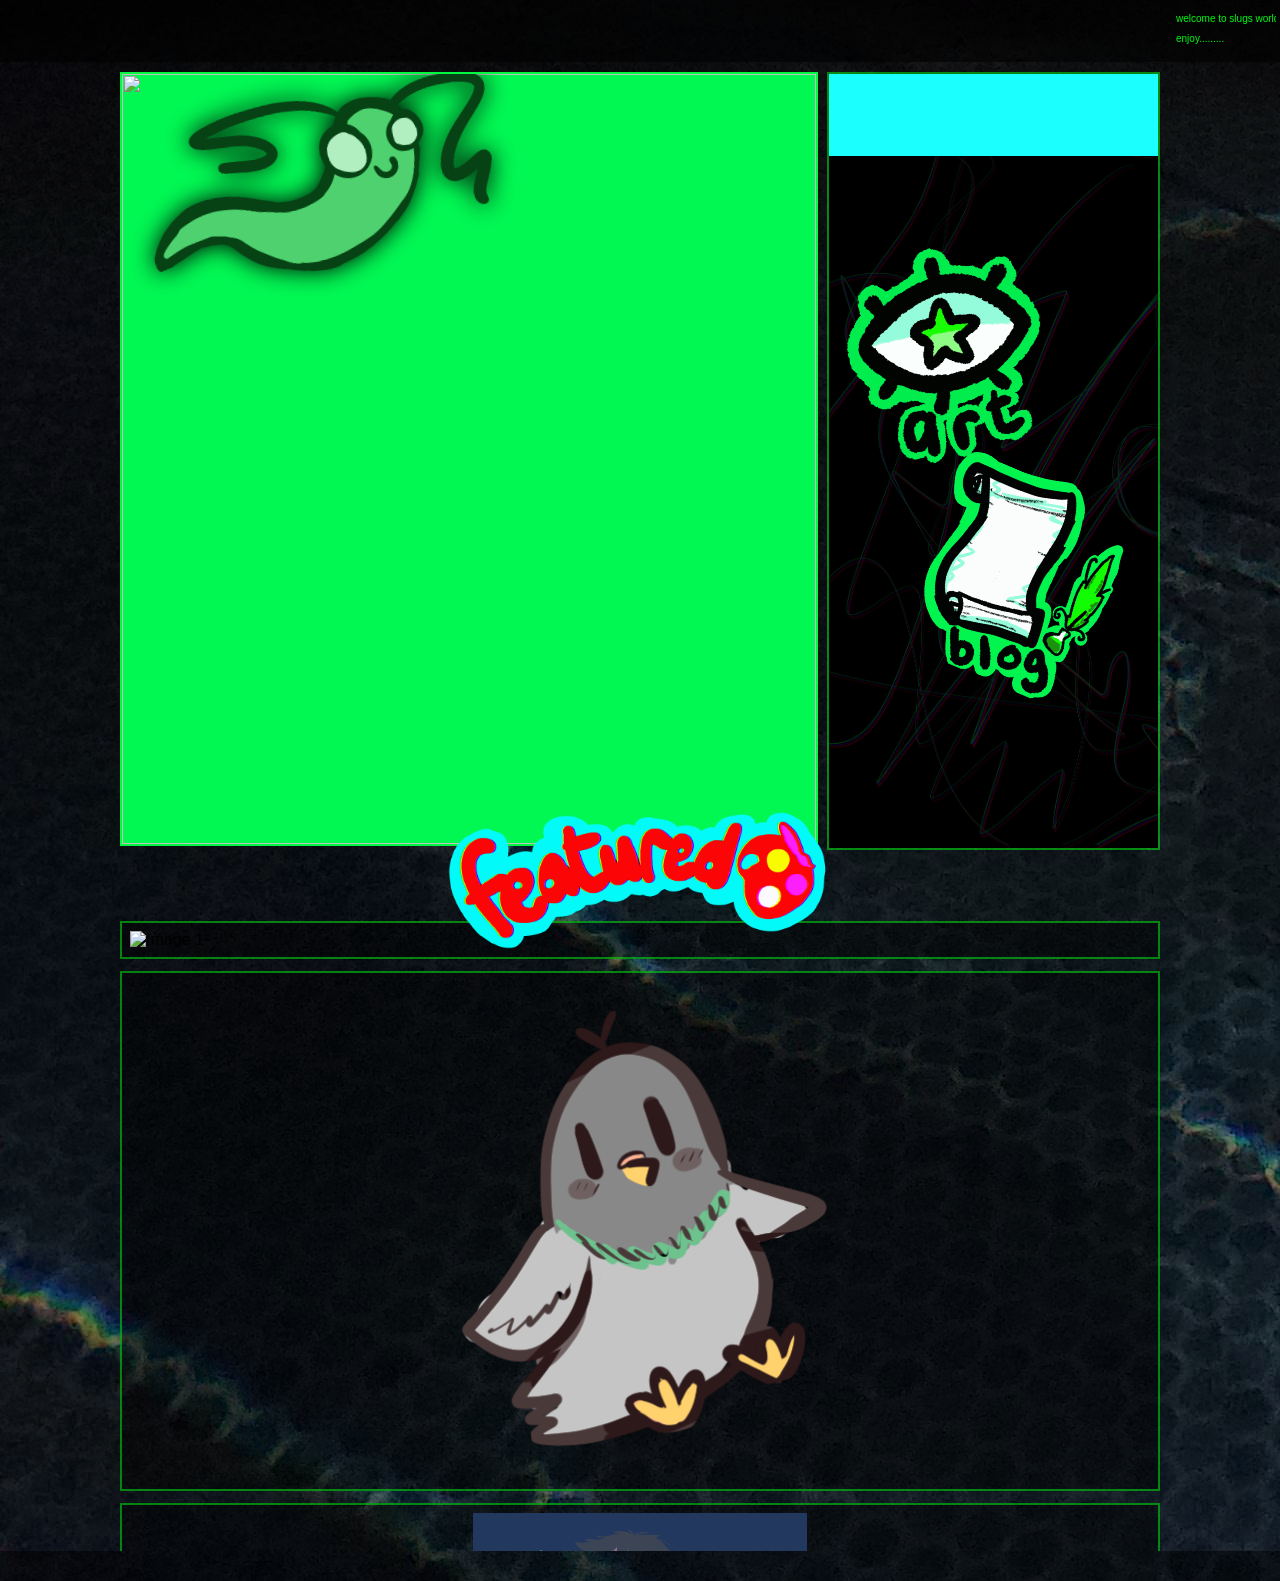
==== commit 23de1fe9: "let there be light" ====
--- a/index.html
+++ b/index.html
@@ -40,7 +40,7 @@
                     </div>
                 </div>
                 <img src="assets/broo.png" alt="Image 2">
-                <button class="floating-button1">Art</button>
+                <a href="art.html" class="floating-button1">Art</a>
                 <a href="blog.html" class="floating-button2">Blog</a>
                 
             </div>
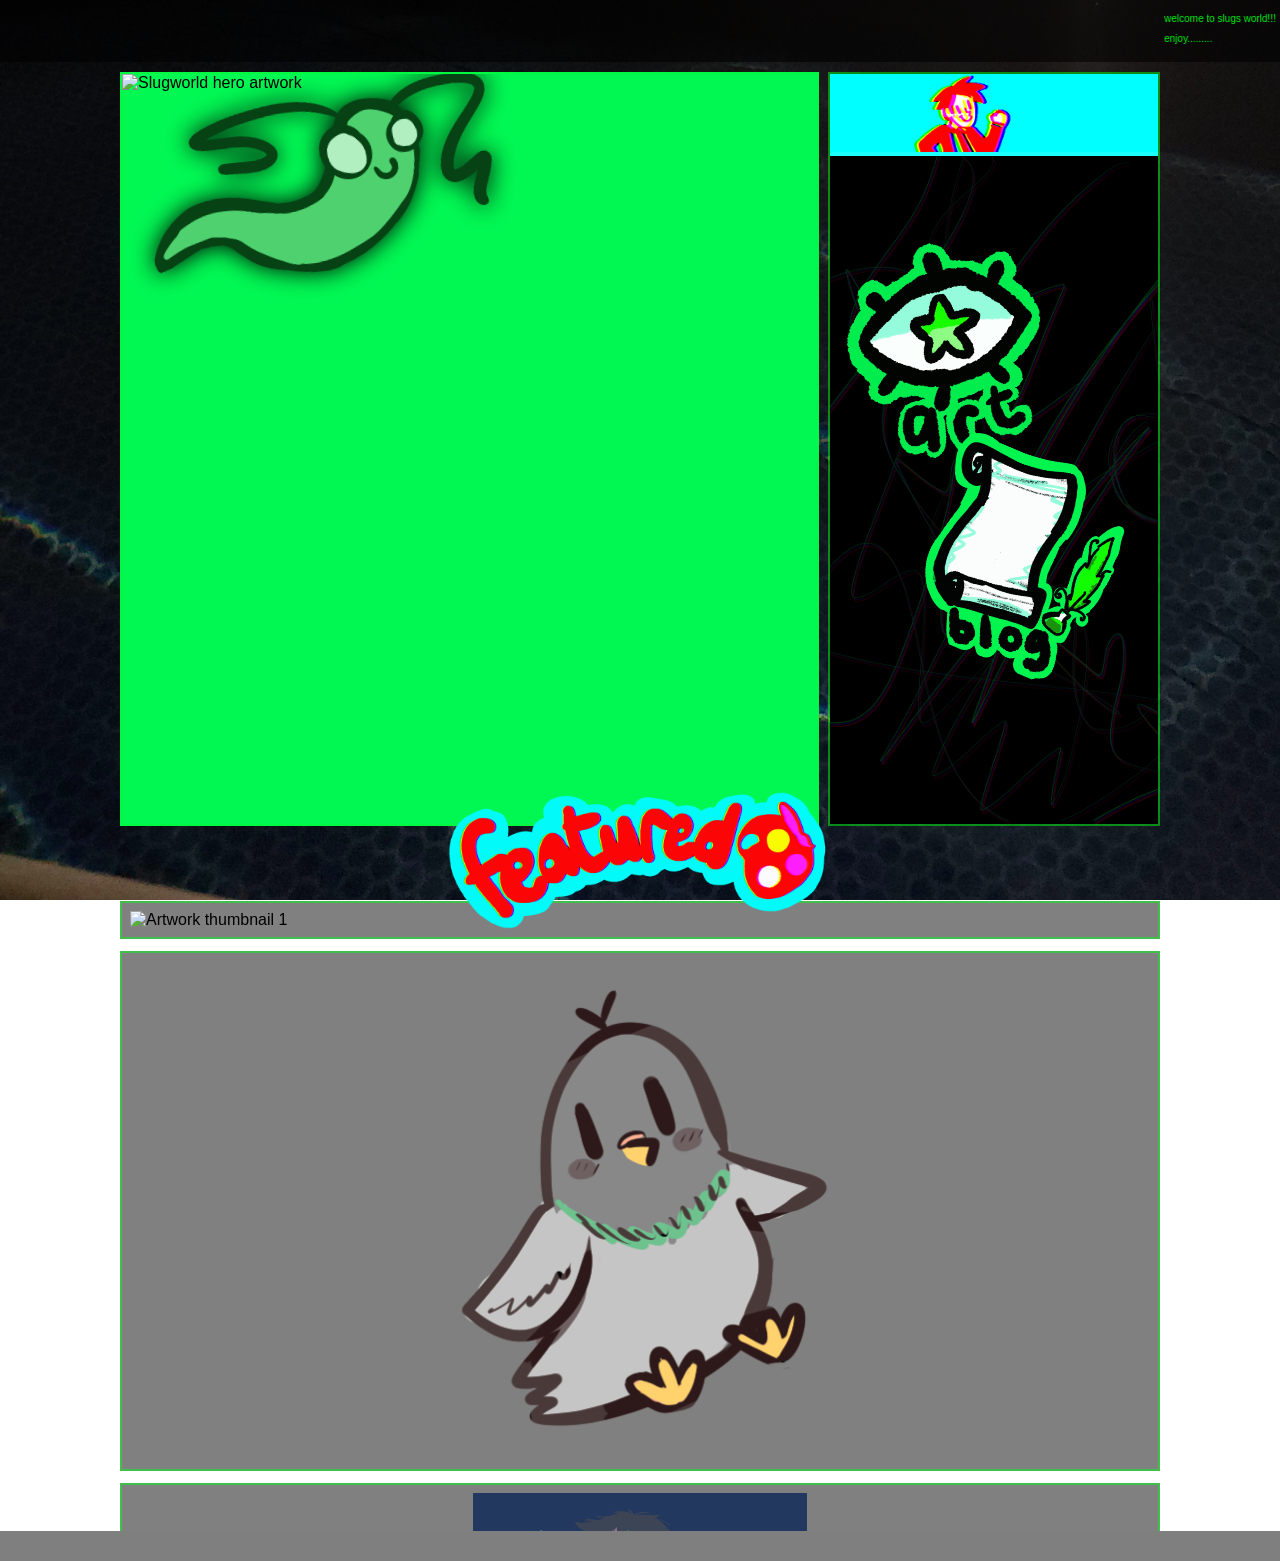
==== commit 036b732a: "woahh" ====
--- a/index.html
+++ b/index.html
@@ -22,13 +22,15 @@
     <div id="leaves2">
         <img src="assets/side1.png" alt="Leaves">
     </div>
+
+    
     --->
     <main>
             <div class="row">
              <div class="main1">
-                <img src="assets/wpoa.png">
+                <img src="assets/wpoa.png" alt="Slugworld hero artwork" loading="lazy" decoding="async">
                 <div id="SLUG">
-                <img src="assets/Animation.gif">    
+                <img src="assets/Animation.gif" alt="Slug animation" loading="lazy" decoding="async">    
             </div>
             </div>
                 
@@ -36,10 +38,11 @@
              <div class="main2">
                 <div class="main2-marquee">
                     <div class="main2-marquee-track">
-                        <img src="assets/result(1).jpg" alt="one chance">
+                        <img src="assets/result(1).jpg" alt="one chance" loading="lazy" decoding="async">
+                        <img src="assets/result(1).jpg" alt="one chance" loading="lazy" decoding="async" aria-hidden="true">
                     </div>
                 </div>
-                <img src="assets/broo.png" alt="Image 2">
+                <img src="assets/broo.png" alt="Broo artwork" loading="lazy" decoding="async">
                 <a href="art.html" class="floating-button1">Art</a>
                 <a href="blog.html" class="floating-button2">Blog</a>
                 
@@ -50,21 +53,21 @@
 
             
             <div id="featured">
-                <img src="assets/featured.gif" alt="Image 3">
+                <img src="assets/featured.gif" alt="Featured artwork" loading="lazy" decoding="async">
             </div> 
 
 
          <div id="row2">
     <div class="row2-card">
-        <img src="assets/woe2.png" alt="Image 1">
+        <img src="assets/woe2.png" alt="Artwork thumbnail 1" loading="lazy" decoding="async">
     </div>
 
     <div class="row2-card">
-        <img src="assets/cutebaby.png" alt="Image 2">
+        <img src="assets/cutebaby.png" alt="Artwork thumbnail 2" loading="lazy" decoding="async">
     </div>
 
     <div class="row2-card">
-        <img src="assets/eeden.png" alt="Image 3">
+        <img src="assets/eeden.png" alt="Artwork thumbnail 3" loading="lazy" decoding="async">
     </div>
 <!-----
     <div class="row2-card">
--- a/css/styles.css
+++ b/css/styles.css
@@ -5,7 +5,20 @@
     background-image:
     linear-gradient(rgba(0, 0, 0, 0.596), rgba(0, 0, 0, 0.137)),
     url('../assets/20260725_232757.jpg');
-    position: relative;
+    background-size: cover;
+    background-attachment: fixed;
+    position: relative;
+    overflow-x: hidden;
+    box-sizing: border-box;
+}
+
+*, *::before, *::after {
+    box-sizing: inherit;
+}
+
+img {
+    max-width: 100%;
+    height: auto;
 }
 
 #leaves{
@@ -124,7 +137,7 @@
   overflow: hidden;
 }
 
-.main2 img{
+.main2 > img {
     width: 100%;
     height: 100%;
     object-fit: cover;
@@ -181,6 +194,7 @@
 }
 .main2-marquee {
     position: absolute;
+    top: 0;
     left: 0;
     right: 0;
     z-index: 101;
@@ -193,8 +207,8 @@
     display: inline-flex;
     align-items: center;
     gap: 10px;
-    padding-left: 100%;
-    animation: main2-marquee-scroll 14s linear infinite;
+    width: max-content;
+    animation: main2-marquee-scroll 12s linear infinite;
 }
 
 .main2-marquee img {
@@ -202,6 +216,7 @@
     max-height: 78px;
     object-fit: cover;
     display: block;
+    flex-shrink: 0;
 }
 
 .main2-marquee span {
@@ -213,10 +228,108 @@
 
 @keyframes main2-marquee-scroll {
     from {
-        transform: translateX(-100%);
+        transform: translateX(0);
     }
     to {
-        transform: translateX(0);
+        transform: translateX(-50%);
+    }
+}
+
+@media (max-width: 900px) {
+    .row {
+        flex-direction: column;
+        padding: 12px;
+        gap: 12px;
+        height: auto;
+    }
+
+    .main1,
+    .main2 {
+        width: 100%;
+        max-width: none;
+        min-height: auto;
+    }
+
+    .main1 {
+        min-height: 280px;
+    }
+
+    .main2 {
+        min-height: 320px;
+    }
+
+    .floating-button1 {
+        width: clamp(110px, 32vw, 160px);
+        height: clamp(110px, 32vw, 160px);
+        top: 20%;
+        left: 50%;
+    }
+
+    .floating-button2 {
+        width: clamp(100px, 30vw, 150px);
+        height: clamp(100px, 30vw, 150px);
+        bottom: 16%;
+        left: 72%;
+    }
+
+    #featured {
+        position: relative;
+        top: auto;
+        left: auto;
+        transform: none;
+        width: min(70vw, 320px);
+        margin: 0 auto 1rem;
+    }
+
+    #row2 {
+        padding: 12px;
+        height: auto;
+        margin-top: 12px;
+    }
+}
+
+@media (max-width: 600px) {
+    header {
+        padding: 8px;
+    }
+
+    p {
+        font-size: 12px;
+    }
+
+    .row {
+        padding: 8px;
+    }
+
+    .main1 {
+        min-height: 220px;
+    }
+
+    .main2 {
+        min-height: 260px;
+    }
+
+    .floating-button1 {
+        width: 96px;
+        height: 96px;
+        top: 24%;
+        left: 48%;
+    }
+
+    .floating-button2 {
+        width: 92px;
+        height: 92px;
+        bottom: 12%;
+        left: 72%;
+    }
+
+    .main2-marquee img {
+        max-height: 58px;
+    }
+
+    #row2 {
+        padding: 8px;
+        gap: 8px;
     }
 }
 /*******************************/
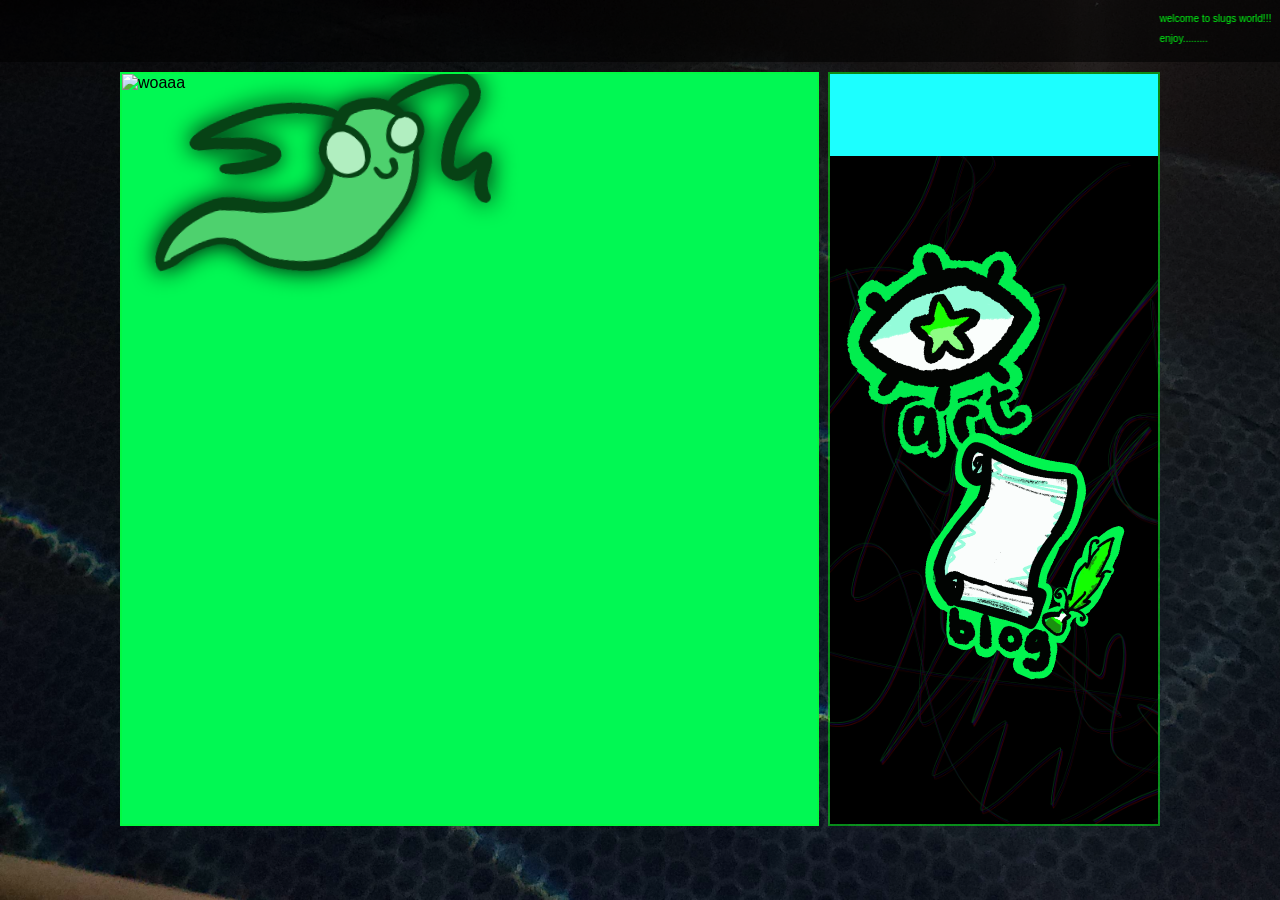
==== commit 4de725e0: "ILUOHY FYHDUISKJNG" ====
--- a/index.html
+++ b/index.html
@@ -28,9 +28,9 @@
     <main>
             <div class="row">
              <div class="main1">
-                <img src="assets/wpoa.png" alt="Slugworld hero artwork" loading="lazy" decoding="async">
+                <img src="assets/wpoa.png" alt="woaaa" loading="lazy" decoding="async">
                 <div id="SLUG">
-                <img src="assets/Animation.gif" alt="Slug animation" loading="lazy" decoding="async">    
+                <img src="assets/Animation.gif" alt="woa" loading="lazy" decoding="async">    
             </div>
             </div>
                 
@@ -42,7 +42,7 @@
                         <img src="assets/result(1).jpg" alt="one chance" loading="lazy" decoding="async" aria-hidden="true">
                     </div>
                 </div>
-                <img src="assets/broo.png" alt="Broo artwork" loading="lazy" decoding="async">
+                <img src="assets/broo.png" alt="Broo" loading="lazy" decoding="async">
                 <a href="art.html" class="floating-button1">Art</a>
                 <a href="blog.html" class="floating-button2">Blog</a>
                 
@@ -51,24 +51,8 @@
             
         <section class="mainthing2">
 
-            
-            <div id="featured">
-                <img src="assets/featured.gif" alt="Featured artwork" loading="lazy" decoding="async">
-            </div> 
 
-
-         <div id="row2">
-    <div class="row2-card">
-        <img src="assets/woe2.png" alt="Artwork thumbnail 1" loading="lazy" decoding="async">
-    </div>
-
-    <div class="row2-card">
-        <img src="assets/cutebaby.png" alt="Artwork thumbnail 2" loading="lazy" decoding="async">
-    </div>
-
-    <div class="row2-card">
-        <img src="assets/eeden.png" alt="Artwork thumbnail 3" loading="lazy" decoding="async">
-    </div>
+         
 <!-----
     <div class="row2-card">
         <img src="assets/sticker_7.png" alt="Image 4">
@@ -89,9 +73,6 @@
    
 
 
-    <footer>
-        <p></p>
-    </footer>
 
 <script>
     const row2Images = document.querySelectorAll('#row2 img');
--- a/css/styles.css
+++ b/css/styles.css
@@ -223,7 +223,6 @@
     font-size: 16px;
     letter-spacing: 0.16em;
     text-transform: uppercase;
-
 }
 
 @keyframes main2-marquee-scroll {
@@ -236,6 +235,10 @@
 }
 
 @media (max-width: 900px) {
+    body {
+        background-attachment: scroll;
+    }
+
     .row {
         flex-direction: column;
         padding: 12px;
@@ -251,76 +254,101 @@
     }
 
     .main1 {
-        min-height: 280px;
+        min-height: 260px;
     }
 
     .main2 {
         min-height: 320px;
     }
 
-    .floating-button1 {
-        width: clamp(110px, 32vw, 160px);
-        height: clamp(110px, 32vw, 160px);
-        top: 20%;
-        left: 50%;
-    }
-
+    #SLUG {
+        position: relative;
+        top: 0;
+        left: 0;
+        transform: none;
+        margin: 0 auto;
+        width: 75%;
+    }
+
+    .floating-button1,
     .floating-button2 {
-        width: clamp(100px, 30vw, 150px);
-        height: clamp(100px, 30vw, 150px);
-        bottom: 16%;
-        left: 72%;
-    }
-
-    #featured {
+        position: relative;
+        width: 160px;
+        height: 160px;
+        top: auto;
+        left: auto;
+        transform: none;
+        margin: 10px auto;
+        display: block;
+    }
+
+    .main2-marquee {
+        position: relative;
+    }
+}
+
+@media (max-width: 600px) {
+    header,
+    main,
+    footer {
+        padding-left: 12px;
+        padding-right: 12px;
+    }
+
+    .row {
+        padding: 8px;
+    }
+
+    .main1 {
+        min-height: 220px;
+    }
+
+    .main2 {
+        min-height: 260px;
+    }
+
+    .floating-button1,
+    .floating-button2 {
+        width: 130px;
+        height: 130px;
+    }
+
+    .main2-marquee img {
+        max-height: 60px;
+    }
+}
+
+@media (max-width: 600px) {
+    header {
+        padding: 8px;
+    }
+
+    p {
+        font-size: 12px;
+    }
+
+    .row {
+        padding: 8px;
+    }
+
+    .main1 {
+        min-height: 220px;
+    }
+
+    .main2 {
+        min-height: 260px;
+    }
+
+    .floating-button1,
+    .floating-button2 {
+        width: 160px;
+        height: 160px;
+        margin: 10px auto;
+        display: block;
         position: relative;
         top: auto;
         left: auto;
         transform: none;
-        width: min(70vw, 320px);
-        margin: 0 auto 1rem;
-    }
-
-    #row2 {
-        padding: 12px;
-        height: auto;
-        margin-top: 12px;
-    }
-}
-
-@media (max-width: 600px) {
-    header {
-        padding: 8px;
-    }
-
-    p {
-        font-size: 12px;
-    }
-
-    .row {
-        padding: 8px;
-    }
-
-    .main1 {
-        min-height: 220px;
-    }
-
-    .main2 {
-        min-height: 260px;
-    }
-
-    .floating-button1 {
-        width: 96px;
-        height: 96px;
-        top: 24%;
-        left: 48%;
-    }
-
-    .floating-button2 {
-        width: 92px;
-        height: 92px;
-        bottom: 12%;
-        left: 72%;
     }
 
     .main2-marquee img {
@@ -365,15 +393,13 @@
     flex-direction: column;
     gap: 12px;
     align-items: stretch;
-    padding-top: 10px;
-    padding-bottom: 10px;
-    padding-left: 120px;
-    padding-right: 120px;
-    margin-top: 30px;
-    height: 70vh;
+    padding: 10px 40px;
+    margin: 30px auto;
+    width: min(50vw);
+    height: 50vh;
     overflow-y: auto;
     overflow-x: hidden;
-    scroll-snap-type: y proximity;
+    scroll-snap-type: y mandatory;
     -webkit-overflow-scrolling: touch;
     box-sizing: border-box;
     z-index: 1;
@@ -383,7 +409,7 @@
 }
 
 #row2::-webkit-scrollbar {
-    width: 20px;
+    width: 16px;
 }
 
 #row2::-webkit-scrollbar-track {
@@ -393,25 +419,24 @@
 #row2::-webkit-scrollbar-thumb {
     background-color: rgba(0, 255, 21, 0.8);
     border-radius: 999px;
-    border: 8px solid rgba(0, 0, 0, 0.2);
+    border: 6px solid rgba(0, 0, 0, 0.2);
 }
 
 #row2 .row2-card {
-    flex: 0 0 auto;
+    flex: 0 0 100%;
+    min-height: calc(50vh - 20px);
     scroll-snap-align: start;
+    scroll-snap-stop: always;
     border: 2px solid rgba(0, 255, 21, 0.5);
     background-color: rgba(2, 2, 2, 0.5);
-    padding: 8px;
-}
-
-
+    padding: 6px;
+}
 
 #row2 img {
     display: block;
     width: 100%;
-    height: auto;
-    max-height: 500px;
-    object-fit: contain;
+    height: 100%;
+    object-fit: cover;
     cursor: pointer;
 }
 
